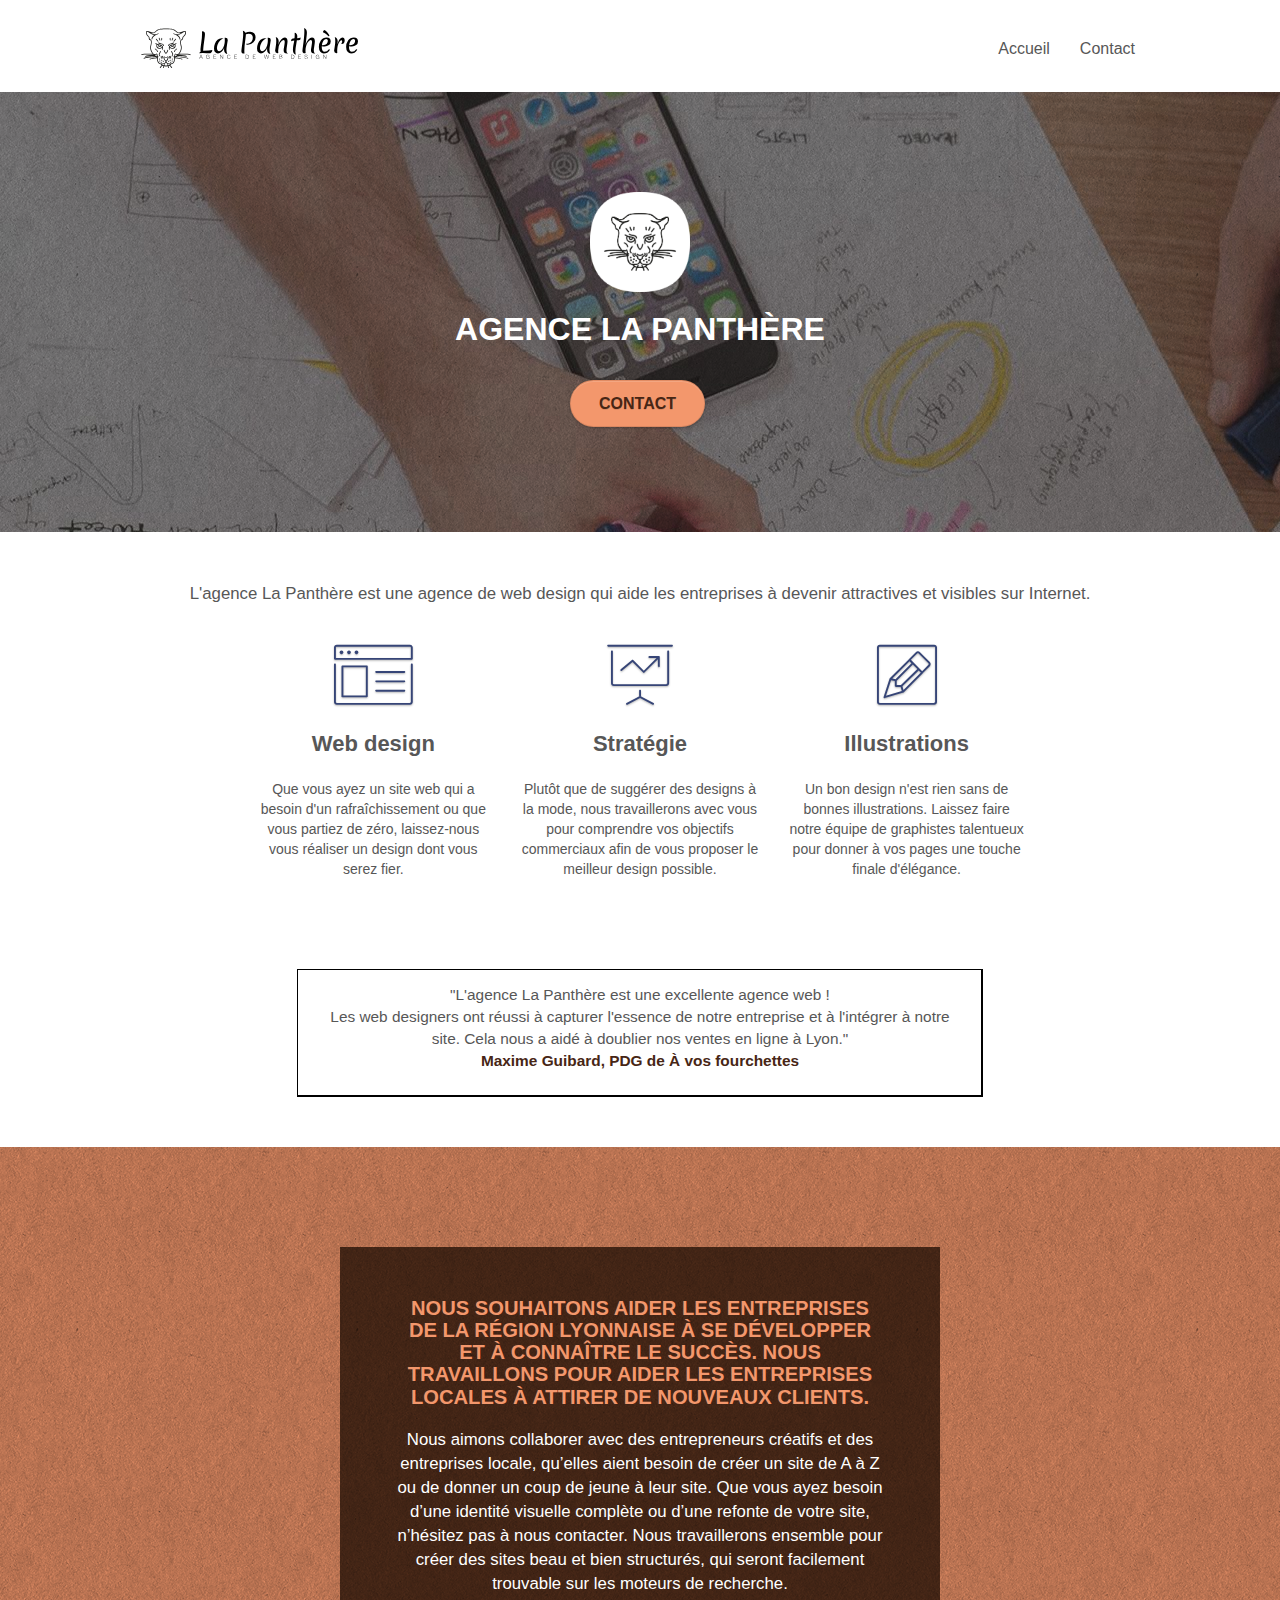
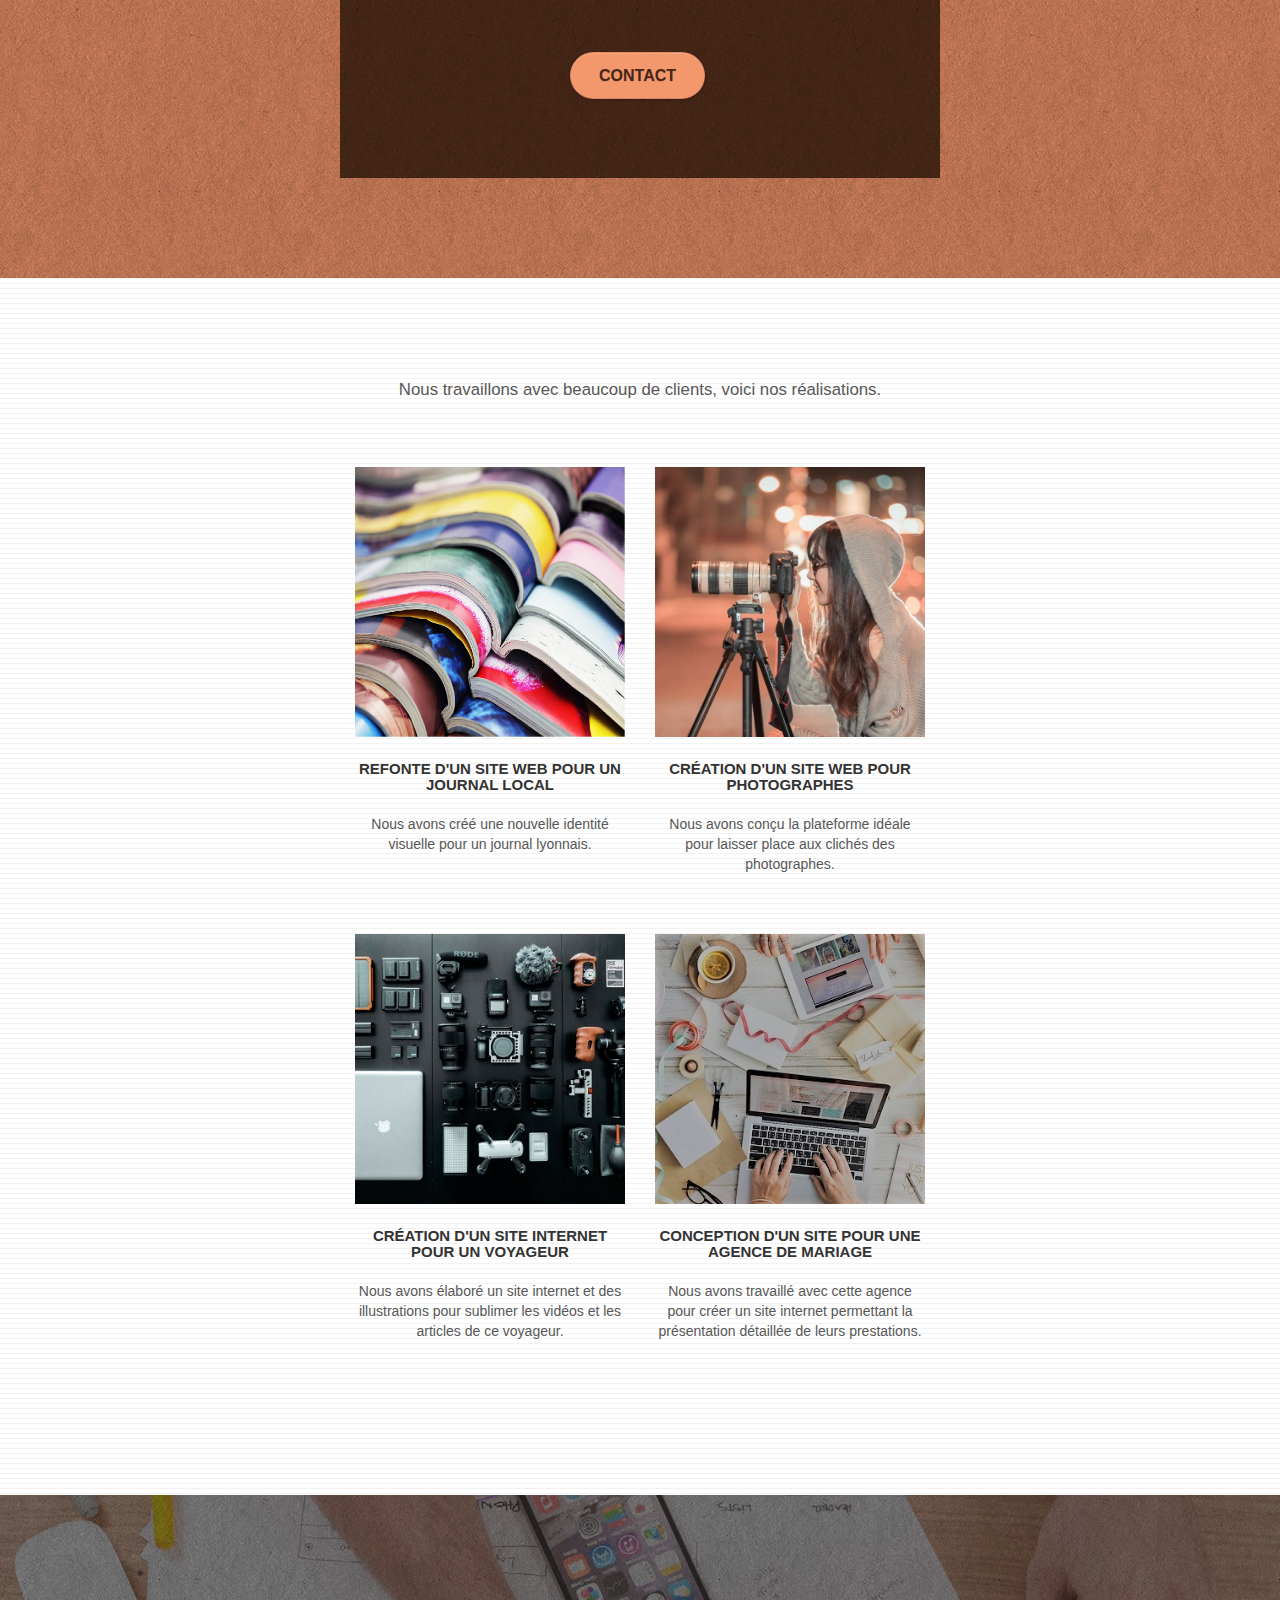
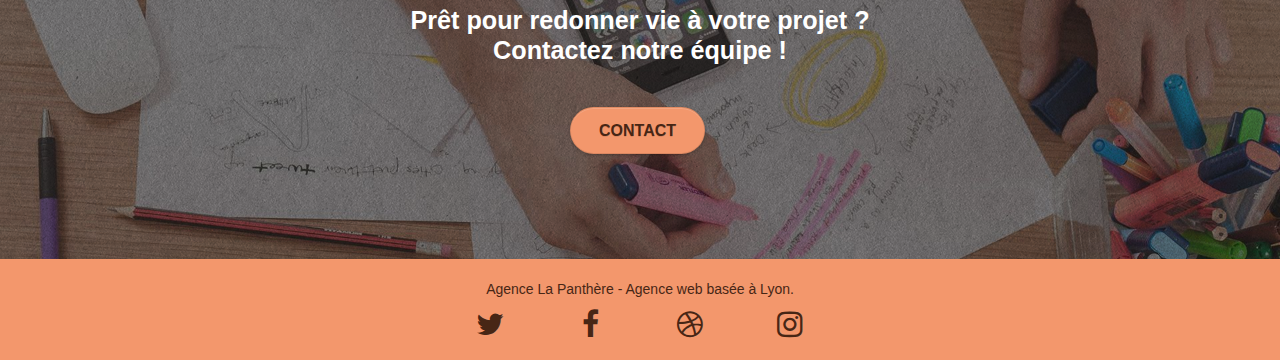
==== index.html @ 0f1d4185 "refactor style" ====
<!doctype html>
	<html lang="fr">
		<head>
			<meta charset="utf-8">
			<meta name="description" content="La Panthère est une agence de web design qui aide les entreprises à devenir attractives et visibles sur Internet. L'agence est située à Lyon et elle propose de nombreux services.">
			<meta name="viewport" content="width=device-width, initial-scale=1.0, viewport-fit=cover">
			<link rel="shortcut icon" type="image/png" href="favicon.jpg">
			<link rel="preconnect" href="https://fonts.googleapis.com">
			<link rel="preconnect" href="https://fonts.gstatic.com" crossorigin>
			<link href="https://fonts.googleapis.com/css2?family=Roboto:wght@300&display=swap" rel="stylesheet"> 
			<link rel="stylesheet" type="text/css" href="./css/bootstrap.css">
			<link rel="stylesheet" type="text/css" href="./css/min.css">
			<link rel="stylesheet" type="text/css" href="style.css">
			<link rel="stylesheet" type="text/css" href="./css/font-awesome.css">
			<link rel="stylesheet" type="text/css" href="./css/et-line.css">
			
				<title>Accueil - Agence de web design La Panthère à Lyon</title>
		</head>
<body>
<!-- Principal conteneur -->
	<div class="page-container">
<!-- bloc-0 -->
		<div class="bloc bgc-white l-bloc " id="bloc-0">
			<div class="container bloc-sm">
				<nav class="navbar row">
					<div class="navbar-header">
						<a class="navbar-brand" href="index.html"><img src="img/agence-la-panthere-monochrome.svg" alt="Logo agence web La Panthère" height="40"></a>
						<button id="nav-toggle" type="button" class="ui-navbar-toggle navbar-toggle" data-toggle="collapse" data-target=".navbar-1">
							<span class="sr-only">
								Toggle navigation
								</span>
							<span class="icon-bar"></span>
							<span class="icon-bar"></span>
							<span class="icon-bar"></span>
						</button>
					</div>
					<div class="collapse navbar-collapse navbar-1 special-dropdown-nav">
						<ul class="site-navigation nav navbar-nav">
							<li>
								<a href="index.html">Accueil</a>
							</li>
							<li>
								<a href="contact.html">Contact</a>
							</li>
						</ul>
					</div>
				</nav>
			</div>
		</div>
		<!-- bloc-0 END -->

		<!-- bloc-1-presentation -->
		<div class="bloc bgc-dark-slate-blue bg-banniere d-bloc bg-t-edge bloc-bg-texture texture-paper b-parallax" id="bloc-1-hero">
			<div class="container bloc-lg">
				<div class="row tight-width-whitespace">
					<div class="col-sm-12">
						<img src="img/logo.png" class="center-block image-resize-mode" width="100" alt="Agence La Panthère, agence web paris, création logo paris">
						<h1 class="text-center hero-bloc-text header_center">
							Agence La Panthère
						</h1>
						<div class="text-center">
							<a href="contact.html" class="btn btn-lg btn-clean btn-rd cta-hero btn-atomic-tangerine" id="cta-hero">Contact</a>
						</div>
					</div>
				</div>
			</div>
		</div>
		<!-- bloc-1-presentation END -->

		<!-- bloc-2-services -->
		<div class="bloc bgc-white l-bloc" id="bloc-2-services">
			<div class="container bloc-md">
				<div class="row">
					<div class="col-sm-12 text-center_description">
						<p>L'agence La Panthère est une agence de web design qui aide les entreprises
							à devenir attractives et visibles sur Internet.
						</p>
					</div>
				</div>
				<div class="row voffset-lg med-width-whitespace">
					<div class="col-sm-4">
						<div class="text-center">
							<span class="et-icon-browser sm-shadow icon-dark-slate-blue icons icon-lg"></span>
						</div>
						<h2 class="mg-md text-center">
							Web design
						</h2>
						<p class="text-center ">
							Que vous ayez un site web qui a besoin d'un rafraîchissement 
							ou que vous partiez de zéro, laissez-nous vous réaliser un design dont vous serez fier.
						</p>
					</div>
					<div class="col-sm-4">
						<div class="text-center">
							<span class="et-icon-presentation sm-shadow icon-dark-slate-blue icons icon-lg"></span>
						</div>
						<h2 class="mg-md text-center">
						Stratégie
						</h2>
						<p class="text-center ">
							Plutôt que de suggérer des designs à la mode, nous travaillerons avec vous pour comprendre vos objectifs commerciaux afin de vous proposer le meilleur design possible.<br>
						</p>
					</div>
					<div class="col-sm-4">
						<div class="text-center">
							<span class="et-icon-edit sm-shadow icon-dark-slate-blue icons icon-lg"></span>
						</div>
						<h2 class="mg-md text-center">
							Illustrations
						</h2>
						<p class="text-center ">
							Un bon design n'est rien sans de bonnes illustrations. Laissez faire notre équipe de graphistes talentueux pour donner à vos pages une touche finale d'élégance.
						</p>
					</div>
				</div>
				<div class="row voffset-lg voffset">
					<div class="col-xs-12 col-md-8 col-md-offset-2 text-center">
						<div class="avis_center">
							<p>"L'agence La Panthère est une excellente agence web !<br>Les web designers
								ont réussi à capturer l'essence de notre entreprise et à l'intégrer à notre site.
								Cela nous a aidé à doublier nos ventes en ligne à Lyon."<br>
								<span>Maxime Guibard, PDG de À vos fourchettes</span>
							</p>
						</div>
					</div>
				</div>
			</div>
		</div>
		<!-- bloc-2-services END -->

		<!-- bloc-3-what-i-do -->
		<div class="bloc tc-white bgc-atomic-tangerine bg-presentation d-bloc bloc-bg-texture texture-paper b-parallax" id="bloc-3-what-i-do">
			<div class="container bloc-lg">
				<div class="row tight-width-whitespace black-background">
					<div class="col-sm-12">
						<h3 class="mg-md text-center tc-white">
							Nous souhaitons aider les entreprises de la région Lyonnaise à se développer et à connaître le succès. 
							Nous travaillons pour aider les entreprises locales à attirer de nouveaux clients.<br>
						</h3>
						<p class="text-center white">
							Nous aimons collaborer avec des entrepreneurs créatifs et des entreprises locale, qu’elles 
							aient besoin de créer un site de A à Z ou de donner un coup de jeune à leur site. 
							Que vous ayez besoin d’une identité visuelle complète ou d’une refonte de votre site, 
							n’hésitez pas à nous contacter. Nous travaillerons ensemble pour créer des sites beau et bien 
							structurés, qui seront facilement trouvable sur les moteurs de recherche. <br><br>
							<div class="text-center">
								<a href="contact.html" class="btn btn-lg btn-clean btn-rd cta-hero btn-atomic-tangerine" id="cta-hero">Contact</a>
							</div><br>
						</p>
					</div>
				</div>
			</div>
		</div>
		<!-- bloc-3-what-i-do END -->

		<!-- bloc-4-portfolio -->
		<div class="bloc bgc-white bg-lines-h2-bg bg-repeat l-bloc" id="bloc-4-portfolio">
			<div class="container bloc-lg">
				<div class="row">
					<div class="col-sm-12 text-center_description">
						<p>Nous travaillons avec beaucoup de clients, voici nos réalisations.</p>
					</div>
				</div>
				<div class="row tight-width-whitespace portfolio-row">
					<div class="col-sm-6">
						<a href="#" data-lightbox="img/1.jpg" data-gallery-id="gallery-1" data-caption="Refonte d'un site web pour un journal local" data-frame="snapshot-lb"><img src="img/1.jpg" alt="paris web design logo agence web meilleure agence et refonte site web journal" class="img-responsive portfolio-thumb"></a>
						<h3 class="mg-md text-center">
							Refonte d'un site web pour un journal local
						</h3>
						<p class="text-center">
							Nous avons créé une nouvelle identité visuelle pour un journal lyonnais.
						</p>
					</div>
					<div class="col-sm-6">
						<a href="#" data-lightbox="img/2.jpg" data-gallery-id="gallery-1" data-caption="Création d'un site web pour photographes" data-frame="snapshot-lb"><img src="img/2.jpg" class="img-responsive portfolio-thumb" alt="paris web design logo agence web meilleure agence, Création d'un site web pour photographes"></a>
						<h3 class="mg-md text-center">
							Création d'un site web pour photographes
						</h3>
						<p class="text-center">
							Nous avons conçu la plateforme idéale pour laisser place aux clichés des photographes.
						</p>
					</div>
				</div>
				<div class="row tight-width-whitespace portfolio-row">
					<div class="col-sm-6">
						<a href="#" data-lightbox="img/3.bmp" data-gallery-id="gallery-1" data-caption="Création d'un site internet pour un voyageur" data-frame="snapshot-lb"><img src="img/3.jpg" class="img-responsive portfolio-thumb" alt="paris web design logo agence web meilleure agence, Création d'un site web pour voyageur"></a>
						<h3 class="mg-md text-center">
							Création d'un site internet pour un voyageur
						</h3>
						<p class="text-center">
							Nous avons élaboré un site internet et des illustrations pour sublimer les vidéos et les articles de ce voyageur.
						</p>
					</div>
					<div class="col-sm-6">
						<a href="#" data-lightbox="img/4.bmp" data-gallery-id="gallery-1" data-caption="Conception d'un site pour une agence de mariage" data-frame="snapshot-lb"><img src="img/4.jpg" class="img-responsive portfolio-thumb" alt="paris web design logo agence web meilleure agence, Création d'un site web pour agence de mariage"></a>
						<h3 class="mg-md text-center">
							Conception d'un site pour une agence de mariage
						</h3>
						<p class="text-center">
							Nous avons travaillé avec cette agence pour créer un site internet permettant la présentation détaillée de leurs prestations.
						</p>
					</div>
				</div>
			</div>
		</div>
		<!-- bloc-4-portfolio END -->

		<!-- bloc-5-cta -->
		<div class="bloc bgc-dark-slate-blue bg-banniere d-bloc bloc-bg-texture texture-paper" id="bloc-5-cta">
			<div class="container bloc-lg">
				<div class="row">
					<div class="col-sm-12 text-center">
						<h2 class="mg-md text-center contact_center">
							Prêt pour redonner vie à votre projet ?<br>Contactez notre équipe !
						</h2>
						<a href="contact.html" class="btn btn-atomic-tangerine btn-clean btn-rd btn-lg cta-hero">Contact</a>
					</div>
				</div>
			</div>
		</div>
		<!-- bloc-5-cta END -->

		<!-- Footer - bloc-8 -->
		<div class="bloc bgc-atomic-tangerine d-bloc" id="bloc-8">
			<div class="container bloc-sm">
				<div class="row">
					<div class="col-sm-12">
						<p class="text-center text_footer">
							Agence La Panthère - Agence web basée à Lyon.<br>
						</p>
						<div class="row row-no-gutters social">
							<div class="col-sm-3">
								<div class="text-center">
									<a class="social" href="https://twitter.com/"><span class="fa fa-twitter icon-md"></span></a>
								</div>
							</div>
							<div class="col-sm-3">
								<div class="text-center">
									<a class="social" href="https://www.facebook.com/"><span class="fa fa-facebook icon-md"></span></a>
								</div>
							</div>
							<div class="col-sm-3">
								<div class="text-center">
									<a class="social" href="https://dribbble.com/"><span class="fa fa-dribbble icon-md"></span></a>
								</div>
							</div>
							<div class="col-sm-3">
								<div class="text-center">
									<a class="social" href="https://www.instagram.com/"><span class="fa fa-instagram icon-md"></span></a>
								</div>
							</div>
						</div>
					</div>
				</div>
			</div>
		</div>
	</div>
<!-- Footer - bloc-8 END -->

<!-- Principal conteneur END -->
<script src="./js/jquery-2.1.0.js" defer></script>
<script src="./js/bootstrap.js" defer></script>
<script src="./js/blocs.js" defer></script>
<script src="./js/jquery.touchSwipe.js" defer></script>
<script src="./js/gmaps.js" defer></script>

</body>
</html>
---- css/min.css ----
body{margin:0;padding:0;background:#FFF;overflow-x:hidden;-webkit-font-smoothing:antialiased;-moz-osx-font-smoothing:grayscale;font-family:'Roboto, Helvetica',sans-serif}a,button{transition:all .3s ease-in-out;outline:none!important}a:hover{text-decoration:none;cursor:pointer}#page-loading-blocs-notifaction{position:fixed;top:0;bottom:0;width:100%;z-index:100000;background:#FFF url(img/pageload-spinner.gif) no-repeat center center}.bloc{width:100%;clear:both;background:50% 50% no-repeat;padding:0 50px;-webkit-background-size:cover;-moz-background-size:cover;-o-background-size:cover;background-size:cover;position:relative}.bloc .container{padding-left:0;padding-right:0}.bloc-lg{padding:100px 50px}.bloc-md{padding:50px}.bloc-sm{padding:20px 50px}.bg-center,.bg-l-edge,.bg-r-edge,.bg-t-edge,.bg-b-edge,.bg-tl-edge,.bg-bl-edge,.bg-tr-edge,.bg-br-edge,.bg-repeat{-webkit-background-size:auto!important;-moz-background-size:auto!important;-o-background-size:auto!important;background-size:auto!important}.bg-repeat{background:repeat}.bg-t-edge{background:top no-repeat}.bloc-bg-texture::before{content:"";background-size:2px 2px;position:absolute;top:0;bottom:0;left:0;right:0}.texture-paper::before{background:url(img/texture-paper.png);background-size:280px 280px}.b-parallax{background-attachment:fixed}.d-bloc{color:rgba(255,255,255,.7)}.d-bloc button:hover{color:rgba(255,255,255,.9)}.d-bloc .icon-round,.d-bloc .icon-square,.d-bloc .icon-rounded,.d-bloc .icon-semi-rounded-a,.d-bloc .icon-semi-rounded-b{border-color:rgba(255,255,255,.9)}.d-bloc .divider-h span{border-color:rgba(255,255,255,.2)}.d-bloc .a-btn,.d-bloc .navbar a,.d-bloc .navbar-brand,.d-bloc a .icon-sm,.d-bloc a .icon-md,.d-bloc a .icon-lg,.d-bloc a .icon-xl,.d-bloc h1 a,.d-bloc h2 a,.d-bloc h3 a,.d-bloc h4 a,.d-bloc h5 a,.d-bloc h6 a,.d-bloc p a{color:rgba(255,255,255,.6)}.d-bloc .a-btn:hover,.d-bloc .navbar a:hover,.d-bloc .navbar-brand:hover,.d-bloc a:hover .icon-sm,.d-bloc a:hover .icon-md,.d-bloc a:hover .icon-lg,.d-bloc a:hover .icon-xl,.d-bloc h1 a:hover,.d-bloc h2 a:hover,.d-bloc h3 a:hover,.d-bloc h4 a:hover,.d-bloc h5 a:hover,.d-bloc h6 a:hover,.d-bloc p a:hover{color:rgba(255,255,255,1)}.d-bloc .navbar-toggle .icon-bar{background:rgba(255,255,255,1)}.d-bloc .btn-wire,.d-bloc .btn-wire:hover{color:rgba(255,255,255,1);border-color:rgba(255,255,255,1)}.d-bloc .panel{color:rgba(0,0,0,.5)}.d-bloc .panel button:hover{color:rgba(0,0,0,.7)}.d-bloc .panel icon{border-color:rgba(0,0,0,.7)}.d-bloc .panel .divider-h span{border-color:rgba(0,0,0,.1)}.d-bloc .panel .a-btn{color:rgba(0,0,0,.6)}.d-bloc .panel .a-btn:hover{color:rgba(0,0,0,1)}.d-bloc .panel .btn-wire,.d-bloc .panel .btn-wire:hover{color:rgba(0,0,0,.7);border-color:rgba(0,0,0,.3)}.d-bloc .panel,.l-bloc{color:rgba(0,0,0,.5)}.d-bloc .panel button:hover,.l-bloc button:hover{color:rgba(0,0,0,.7)}.l-bloc .icon-round,.l-bloc .icon-square,.l-bloc .icon-rounded,.l-bloc .icon-semi-rounded-a,.l-bloc .icon-semi-rounded-b{border-color:rgba(0,0,0,.7)}.d-bloc .panel .divider-h span,.l-bloc .divider-h span{border-color:rgba(0,0,0,.1)}.d-bloc .panel .a-btn,.l-bloc .a-btn,.l-bloc .navbar a,.l-bloc .navbar-brand,.l-bloc a .icon-sm,.l-bloc a .icon-md,.l-bloc a .icon-lg,.l-bloc a .icon-xl,.l-bloc h1 a,.l-bloc h2 a,.l-bloc h3 a,.l-bloc h4 a,.l-bloc h5 a,.l-bloc h6 a,.l-bloc p a{color:rgba(0,0,0,.6)}.d-bloc .panel .a-btn:hover,.l-bloc .a-btn:hover,.l-bloc .navbar a:hover,.l-bloc .navbar-brand:hover,.l-bloc a:hover .icon-sm,.l-bloc a:hover .icon-md,.l-bloc a:hover .icon-lg,.l-bloc a:hover .icon-xl,.l-bloc h1 a:hover,.l-bloc h2 a:hover,.l-bloc h3 a:hover,.l-bloc h4 a:hover,.l-bloc h5 a:hover,.l-bloc h6 a:hover,.l-bloc p a:hover{color:rgba(0,0,0,1)}.l-bloc .navbar-toggle .icon-bar{color:rgba(0,0,0,.6)}.d-bloc .panel .btn-wire,.d-bloc .panel .btn-wire:hover,.l-bloc .btn-wire,.l-bloc .btn-wire:hover{color:rgba(0,0,0,.7);border-color:rgba(0,0,0,.3)}.voffset{margin-top:30px}.voffset-lg{margin-top:80px}.row-no-gutters{margin-right:0;margin-left:0}.row.row-no-gutters>[class^="col-"],.row.row-no-gutters>[class*=" col-"]{padding-right:0;padding-left:0}#bloc-1-hero h1{font-size:32px}.navbar{margin-bottom:0;z-index:1}.navbar-brand{height:auto;padding:3px 15px;font-size:25px;font-weight:400;font-weight:600;line-height:44px}.navbar-brand img{max-height:200px;margin:0 5px 0 0;display:inline}.navbar-brand img[src$=svg]{min-width:100px}.nav-center .navbar-brand img{margin:0}.navbar .nav{padding-top:2px;margin-right:-16px;float:right;z-index:1}.nav>li{float:left;margin-top:4px;font-size:16px}.navbar-nav .open .dropdown-menu>li>a{text-align:inherit}.nav>li a:hover{background-color:#F3976C}.header_contact h1{color:#fff!important;font-weight:700;text-transform:uppercase}.header_contact p{color:#fff!important;font-size:1em}.contact_informations p{font-size:1.2em;padding:20px}.contact_informations span{font-weight:700}.navbar-toggle{margin:10px 10px 0 0;border:0}.navbar-toggle:hover{background:transparent!important}.navbar-toggle .icon-bar{background-color:rgba(0,0,0,.5);width:26px}.nav-invert .navbar .nav{float:left}.nav-invert .navbar-header,.nav-invert .navbar-brand{float:right;position:relative;z-index:2}@media (min-width:768px){.site-navigation{position:absolute;top:50%;right:20px;transform:translate(0,-50%);-webkit-transform:translateY(-50%)}.nav>li .dropdown-menu a,.nav>li .dropdown-menu a:hover{color:#484848}.nav-invert .site-navigation{left:0;right:0}.nav-center{text-align:center}.nav-center .navbar-header{width:100%}.nav-center .navbar-header,.nav-center .navbar-brand,.nav-center .nav>li{float:none;display:inline-block}.nav-center .site-navigation{position:relative;width:100%;right:0;margin-right:0;margin-top:20px}.nav-center.mini-nav .navbar-toggle{float:none;margin:10px auto 0}}.nav>li>.dropdown a{background:none!important;display:block;padding:14px 15px}nav .caret{margin:0 5px}.dropdown-menu .dropdown-menu{top:-8px;left:100%}.dropdown-menu .dropmenu-flow-right{top:100%;left:0;margin-left:-1px;border-top-left-radius:0;border-top-right-radius:0}.dropdown-menu .dropdown span{border:4px solid #000;border-top-color:transparent;border-right-color:transparent;border-bottom-color:transparent;margin:6px -5px 0 0!important;float:right}.mg-md{margin-top:10px;margin-bottom:20px}.mg-lg{margin-top:10px;margin-bottom:40px}.btn{margin:0 5px 5px 0}.btn.pull-right{margin:0 0 5px 5px}.btn-d,.btn-d:hover,.btn-d:focus{color:#FFF;background:rgba(0,0,0,.3)}button{outline:none!important}.btn-rd{border-radius:40px}.btn-clean{border:1px solid rgba(0,0,0,.08);border-bottom-color:rgba(0,0,0,.1);text-shadow:0 1px 0 rgba(0,0,1,.1);box-shadow:0 1px 3px rgba(0,0,1,.25),inset 0 1px 0 0 rgba(255,255,255,.15)}.icon-md{font-size:30px!important}.icon-lg{font-size:60px!important}.sm-shadow{text-shadow:0 1px 2px rgba(0,0,0,.3)}.panel-sq,.panel-sq .panel-heading,.panel-sq .panel-footer{border-radius:0}.panel-rd{border-radius:30px}.panel-rd .panel-heading{border-radius:29px 29px 0 0}.panel-rd .panel-footer{border-radius:0 0 29px 29px}.form-control{border-color:rgba(0,0,0,.1);box-shadow:none}.scrollToTop{width:40px;height:40px;position:fixed;bottom:20px;right:20px;opacity:0;z-index:500;transition:all .3s ease-in-out}.scrollToTop span{margin-top:6px}.showScrollTop{font-size:14px;opacity:1}a[data-lightbox]{position:relative;display:block;text-align:center}a[data-lightbox]:hover::before{content:"+";font-family:"HelveticaNeue-Light","Helvetica Neue Light","Helvetica Neue",Helvetica,Arial;font-size:32px;width:50px;height:50px;margin-left:-25px;border-radius:50%;background:rgba(0,0,0,.6);color:#FFF;font-weight:100;z-index:1;position:absolute;top:50%;transform:translateY(-50%);-webkit-transform:translateY(-50%)}a[data-lightbox]:hover img{opacity:.6;-webkit-animation-fill-mode:none;animation-fill-mode:none}#lightbox-modal{display:flex;align-items:center}#lightbox-modal .modal-dialog{width:90%;max-width:900px;margin:0 auto 0}#lightbox-modal .modal-dialog img{max-height:90vh;margin:0 auto}.lightbox-caption{padding:20px;color:#FFF;background:rgba(0,0,0,.5);position:absolute;left:15px;right:15px;bottom:5px}.close-lightbox{color:#FFF;font-size:30px;position:absolute;top:20px;right:20px;z-index:20;background:rgba(0,0,0,.5);border:none;line-height:30px;padding:0 9px 5px;opacity:.3}.close-lightbox:hover,.next-lightbox:hover,.prev-lightbox:hover{opacity:1;color:#FFF}.next-lightbox,.prev-lightbox{font-size:20px;color:rgba(255,255,255,.9);background:rgba(0,0,0,.5);transition:all .2s ease-in-out;position:absolute;top:45%;z-index:1;opacity:.4}.next-lightbox{padding:6px 8px 1px 13px;right:25px}.prev-lightbox{padding:6px 13px 1px 10px;left:25px}.snapshot-lb .modal-body{padding-bottom:45px}.snapshot-lb .lightbox-caption{padding:0;color:rgba(0,0,0,.5);background:none}h1,h2,h3,h4,h5,h6,p,label,.btn,a{font-family:"helvetica";font-weight:400;color:#575757!important}.container{max-width:1000px}.hero-bloc-text{font-size:38px}.hero-bloc-text-sub{font-size:36px}.statement-bloc-text{line-height:26px;font-style:italic;font-size:20px;text-align:center;font-weight:lighter;max-width:520px;margin:auto auto auto auto}p{font-size:1em}.avis_center p{font-size:1.1em;padding:15px}.avis_center::before{content:"";border-top:1px solid #000;position:absolute;border-right:2px solid #000;border-bottom:2px solid #000;border-left:1px solid #000;top:0;right:0;bottom:0;left:0}.avis_center span{font-size:1em;color:#F3976C;font-weight:700}.tight-width-whitespace{max-width:600px;margin:auto auto auto auto}.h1{font-size:20px;font-family:"Open Sans"}.cta-hero{margin-top:22px;color:#FFFFFF!important;text-transform:uppercase;padding:12px 28px 12px 28px;font-size:16px;font-weight:700}.social{max-width:400px;margin:auto auto auto auto}h2{font-size:22px;line-height:1.4em}h3{font-size:15px;text-transform:uppercase;font-weight:700;color:#333333!important}.med-width-whitespace{max-width:800px;margin:auto auto auto auto;box-shadow:0 0 0 #000}h1{color:#333333!important}h4{color:#333333!important}.icons{margin-bottom:14px;margin-top:24px}.white{color:#FFFFFF!important;font-size:1em}.portfolio-thumb{margin-bottom:24px}.portfolio-row{margin-bottom:44px;margin-top:50px}.avatar{box-shadow:0 4px 9px rgba(0,0,0,.3)}.black-background{background-color:#65743A;padding:40px 40px 40px 40px}.bold-link{font-weight:900;text-decoration:underline!important}.bgc-white{background-color:#FFF}.bgc-dark-slate-blue{background-color:#364577}.bgc-atomic-tangerine{background-color:#F3976C}.tc-white{color:#F3976C!important}.contact_center{color:#fff!important;font-size:1.8em;font-weight:700}.header_center{color:#fff!important;font-weight:700;text-transform:uppercase;font-size:1.2em}.text-center_description{font-size:1.2em;text-align:center;margin-bottom:5px}.btn-atomic-tangerine{background:#F3976C;color:#FFFFFF!important}.btn-atomic-tangerine:hover{background:#c27956!important;color:#FFFFFF!important}.ltc-white{color:#FFFFFF!important;font-weight:700;text-transform:uppercase}.ltc-white:hover{color:#cccccc!important}.ltc-atomic-tangerine{color:#F3976C!important}.ltc-atomic-tangerine:hover{color:#c27956!important}.icon-dark-slate-blue{color:#364577!important;border-color:#364577!important}.bg-dots-bg{background-image:url(img/dots-bg.png)}.bg-lines-h2-bg{background-image:url(img/lines-h2-bg.png)}.bg-banniere{background-image:url(img/agence-la-panthere.jpg)}.bg-presentation{background-image:url(img/image-de-presentation.jpg)}@media (max-width:1024px){.bloc{padding-left:20px;padding-right:20px}.bloc.full-width-bloc,.bloc-tile-2.full-width-bloc .container,.bloc-tile-3.full-width-bloc .container,.bloc-tile-4.full-width-bloc .container{padding-left:0;padding-right:0}}@media (max-width:992px) and (min-width:768px){.navbar .nav{max-width:80%}.nav-center.navbar .nav{max-width:100%}}@media only screen and (min-width:768px) and (max-width:1024px) and (orientation:landscape){.b-parallax{background-attachment:scroll}}@media only screen and (min-width:1024px) and (max-width:1366px) and (-webkit-min-pixel-ratio:1.5){.b-parallax{background-attachment:scroll}}@media (max-width:991px){.container{width:100%}.b-parallax{background-attachment:scroll}.page-container,#hero-bloc{overflow-x:hidden;position:relative}.bloc-group,.bloc-group .bloc{display:block;width:100%}.bloc-fill-screen .fill-bloc-top-edge,.bloc-fill-screen .fill-bloc-bottom-edge{padding:0 20px}}@media (max-width:767px){.page-container{overflow-x:hidden;position:relative}h1,h2,h3,h4,h5,h6,p,#disqus_thread{padding-left:10px!important;padding-right:10px!important}.b-parallax{background-attachment:scroll}.navbar .nav{padding-top:0;border-top:1px solid rgba(0,0,0,.2);float:none!important}.navbar.row{margin-left:0;margin-right:0}.site-navigation{position:inherit;transform:none;-webkit-transform:none;-ms-transform:none}.nav>li{margin-top:0;border-bottom:1px solid rgba(0,0,0,.1);background:rgba(0,0,0,.05);text-align:left;padding-left:15px;width:100%}.nav>li:hover{background:rgba(0,0,0,.08)}.dropdown .dropdown a .caret{float:none;margin:5px 0 0 10px!important;border:4px solid #000;border-bottom-color:transparent;border-right-color:transparent;border-left-color:transparent}#hero-bloc .navbar .nav{background:rgba(0,0,0,.8)}#hero-bloc .navbar .nav a{color:rgba(255,255,255,.6)}.hero{padding:50px 0}.hero-nav{left:-1px;right:-1px}.navbar-collapse{padding:0;overflow-x:hidden;-webkit-box-shadow:none;box-shadow:none}.navbar-brand img{max-height:40px;width:auto}.nav-invert .navbar-header{float:none;width:100%}.nav-invert .navbar-toggle{float:left;margin-left:10px}.bloc{padding-left:0;padding-right:0}.bloc-xxl,.bloc-xl,.bloc-lg{padding:40px 0}.bloc-sm,.bloc-md{padding-left:0;padding-right:0}.bloc-tile-2 .container,.bloc-tile-3 .container,.bloc-tile-4 .container,.bloc-fill-screen .fill-bloc-top-edge,.bloc-fill-screen .fill-bloc-bottom-edge{padding-left:0;padding-right:0}.a-block{padding:0 10px}.btn-dwn{display:none}.voffset{margin-top:5px}.voffset-md{margin-top:20px}.voffset-lg{margin-top:30px}form{padding:5px}.close-lightbox{display:inline-block}.blocsapp-device-iphone5{background-size:216px 425px;padding-top:60px;width:216px;height:425px}.blocsapp-device-iphone5 img{width:180px;height:320px}}@media (max-width:400px){.bloc{padding-left:0;padding-right:0}}@media (max-width:767px){.bloc-mob-center-text{text-align:center}}
---- style.css ----
body {
    margin: 0;
    padding: 0;
    background: #FFF;
    overflow-x: hidden;
    -webkit-font-smoothing: antialiased;
    -moz-osx-font-smoothing: grayscale;
    font-family: 'Roboto, Helvetica', sans-serif;
}

a,
button {
    transition: all .3s ease-in-out;
    outline: none!important;
}

a:hover {
    text-decoration: none;
    cursor: pointer;
}

#page-loading-blocs-notifaction {
    position: fixed;
    top: 0;
    bottom: 0;
    width: 100%;
    z-index: 100000;
    background: #FFFFFF url("img/pageload-spinner.gif") no-repeat center center;
}

.bloc {
    width: 100%;
    clear: both;
    background: 50% 50% no-repeat;
    padding: 0 50px;
    -webkit-background-size: cover;
    -moz-background-size: cover;
    -o-background-size: cover;
    background-size: cover;
    position: relative;
}

.bloc .container {
    padding-left: 0;
    padding-right: 0;
}

.bloc-lg {
    padding: 100px 50px;
}

.bloc-md {
    padding: 50px;
}

.bloc-sm {
    padding: 20px 50px;
}

.bg-center,
.bg-l-edge,
.bg-r-edge,
.bg-t-edge,
.bg-b-edge,
.bg-tl-edge,
.bg-bl-edge,
.bg-tr-edge,
.bg-br-edge,
.bg-repeat {
    -webkit-background-size: auto!important;
    -moz-background-size: auto!important;
    -o-background-size: auto!important;
    background-size: auto!important;
}

.bg-repeat {
    background: repeat;
}

.bg-t-edge {
    background: top no-repeat;
}

.bloc-bg-texture::before {
    content: "";
    background-size: 2px 2px;
    position: absolute;
    top: 0;
    bottom: 0;
    left: 0;
    right: 0;
}

.texture-paper::before {
    background: url("img/texture-paper.png");
    background-size: 280px 280px;
}

.b-parallax {
    background-attachment: fixed;
}

.d-bloc {
    color: rgba(255, 255, 255, .7);
}

.d-bloc button:hover {
    color: rgba(255, 255, 255, .9);
}

.d-bloc .icon-round,
.d-bloc .icon-square,
.d-bloc .icon-rounded,
.d-bloc .icon-semi-rounded-a,
.d-bloc .icon-semi-rounded-b {
    border-color: rgba(255, 255, 255, .9);
}

.d-bloc .divider-h span {
    border-color: rgba(255, 255, 255, .2);
}

.d-bloc .a-btn,
.d-bloc .navbar a,
.d-bloc .navbar-brand,
.d-bloc h1 a,
.d-bloc h2 a,
.d-bloc h3 a,
.d-bloc h4 a,
.d-bloc h5 a,
.d-bloc h6 a,
.d-bloc p a {
    color: rgba(255, 255, 255, .6);
}

.d-bloc .a-btn:hover,
.d-bloc .navbar a:hover,
.d-bloc .navbar-brand:hover,
.d-bloc h1 a:hover,
.d-bloc h2 a:hover,
.d-bloc h3 a:hover,
.d-bloc h4 a:hover,
.d-bloc h5 a:hover,
.d-bloc h6 a:hover,
.d-bloc p a:hover {
    color: rgba(255, 255, 255, 1);
}

.d-bloc a .icon-sm,
.d-bloc a .icon-md,
.d-bloc a .icon-lg,
.d-bloc a .icon-xl{
    color: #472615;
}

.d-bloc a:hover .icon-sm,
.d-bloc a:hover .icon-md,
.d-bloc a:hover .icon-lg,
.d-bloc a:hover .icon-xl{
    color: rgba(71, 38, 21, .8);
}


.d-bloc .navbar-toggle .icon-bar {
    background: rgba(255, 255, 255, 1);
}

.d-bloc .btn-wire,
.d-bloc .btn-wire:hover {
    color: rgba(255, 255, 255, 1);
    border-color: rgba(255, 255, 255, 1);
}

.d-bloc .panel {
    color: rgba(0, 0, 0, .5);
}

.d-bloc .panel button:hover {
    color: rgba(0, 0, 0, .7);
}

.d-bloc .panel icon {
    border-color: rgba(0, 0, 0, .7);
}

.d-bloc .panel .divider-h span {
    border-color: rgba(0, 0, 0, .1);
}

.d-bloc .panel .a-btn {
    color: rgba(0, 0, 0, .6);
}

.d-bloc .panel .a-btn:hover {
    color: rgba(0, 0, 0, 1);
}

.d-bloc .panel .btn-wire,
.d-bloc .panel .btn-wire:hover {
    color: rgba(0, 0, 0, .7);
    border-color: rgba(0, 0, 0, .3);
}

.d-bloc .panel,
.l-bloc {
    color: rgba(0, 0, 0, .5);
}

.d-bloc .panel button:hover,
.l-bloc button:hover {
    color: rgba(0, 0, 0, .7);
}

.l-bloc .icon-round,
.l-bloc .icon-square,
.l-bloc .icon-rounded,
.l-bloc .icon-semi-rounded-a,
.l-bloc .icon-semi-rounded-b {
    border-color: rgba(0, 0, 0, .7);
}

.d-bloc .panel .divider-h span,
.l-bloc .divider-h span {
    border-color: rgba(0, 0, 0, .1);
}

.d-bloc .panel .a-btn,
.l-bloc .a-btn,
.l-bloc .navbar a,
.l-bloc .navbar-brand,
.l-bloc a .icon-sm,
.l-bloc a .icon-md,
.l-bloc a .icon-lg,
.l-bloc a .icon-xl,
.l-bloc h1 a,
.l-bloc h2 a,
.l-bloc h3 a,
.l-bloc h4 a,
.l-bloc h5 a,
.l-bloc h6 a,
.l-bloc p a {
    color: rgba(0, 0, 0, .6);
}

.d-bloc .panel .a-btn:hover,
.l-bloc .a-btn:hover,
.l-bloc .navbar a:hover,
.l-bloc .navbar-brand:hover,
.l-bloc a:hover .icon-sm,
.l-bloc a:hover .icon-md,
.l-bloc a:hover .icon-lg,
.l-bloc a:hover .icon-xl,
.l-bloc h1 a:hover,
.l-bloc h2 a:hover,
.l-bloc h3 a:hover,
.l-bloc h4 a:hover,
.l-bloc h5 a:hover,
.l-bloc h6 a:hover,
.l-bloc p a:hover {
    color: rgba(0, 0, 0, 1);
}

.l-bloc .navbar-toggle .icon-bar {
    color: rgba(0, 0, 0, .6);
}

.d-bloc .panel .btn-wire,
.d-bloc .panel .btn-wire:hover,
.l-bloc .btn-wire,
.l-bloc .btn-wire:hover {
    color: rgba(0, 0, 0, .7);
    border-color: rgba(0, 0, 0, .3);
}

.voffset {
    margin-top: 30px;
}

.voffset-lg {
    margin-top: 80px;
}

.row-no-gutters {
    margin-right: 0;
    margin-left: 0;
}

.row.row-no-gutters > [class^="col-"],
.row.row-no-gutters > [class*=" col-"] {
    padding-right: 0;
    padding-left: 0;
}

#bloc-1-hero h1 {
    font-size: 32px;
}

.navbar {
    margin-bottom: 0;
    z-index: 1;
}

.navbar-brand {
    height: auto;
    padding: 3px 15px;
    font-size: 25px;
    font-weight: normal;
    font-weight: 600;
    line-height: 44px;
}

.navbar-brand img {
    max-height: 200px;
    margin: 0 5px 0 0;
    display: inline;
}

.navbar-brand img[src$=svg] {
    min-width: 100px;
}

.nav-center .navbar-brand img {
    margin: 0;
}

.navbar .nav {
    padding-top: 2px;
    margin-right: -16px;
    float: right;
    z-index: 1;
}

.nav > li {
    float: left;
    margin-top: 4px;
    font-size: 16px;
}

.navbar-nav .open .dropdown-menu > li > a {
    text-align: inherit;
}

.nav > li a:hover{
    background-color:#F3976C ;
}

.header_contact h1{
    color: #fff!important;
    font-weight: bold;
    text-transform: uppercase;
}
.header_contact p{
    color: #fff!important;
    font-size: 1em;
}

.contact_informations p{
    font-size: 1.2em;
    padding: 20px;
}
.contact_informations span{
    font-weight: bold;
}
 
.navbar-toggle {
    margin: 10px 10px 0 0;
    border: 0px;
}

.navbar-toggle:hover {
    background: transparent!important;
}

.navbar-toggle .icon-bar {
    background-color: rgba(0, 0, 0, .5);
    width: 26px;
}

.nav-invert .navbar .nav {
    float: left;
}

.nav-invert .navbar-header,
.nav-invert .navbar-brand {
    float: right;
    position: relative;
    z-index: 2;
}


@media (min-width: 768px) {
    .site-navigation {
        position: absolute;
        top: 50%;
        right: 20px;
        transform: translate(0, -50%);
        -webkit-transform: translateY(-50%);
    }
    .nav > li .dropdown-menu a,
    .nav > li .dropdown-menu a:hover {
        color: #484848;
    }
    .nav-invert .site-navigation {
        left: 0;
        right: 0;
    }
    .nav-center {
        text-align: center;
    }
    .nav-center .navbar-header {
        width: 100%;
    }
    .nav-center .navbar-header,
    .nav-center .navbar-brand,
    .nav-center .nav > li {
        float: none;
        display: inline-block;
    }
    .nav-center .site-navigation {
        position: relative;
        width: 100%;
        right: 0;
        margin-right: 0px;
        margin-top: 20px;
    }
    .nav-center.mini-nav .navbar-toggle {
        float: none;
        margin: 10px auto 0;
    }
}

.nav > li > .dropdown a {
    background: none!important;
    display: block;
    padding: 14px 15px;
}

nav .caret {
    margin: 0 5px;
}

.dropdown-menu .dropdown-menu {
    top: -8px;
    left: 100%;
}

.dropdown-menu .dropmenu-flow-right {
    top: 100%;
    left: 0;
    margin-left: -1px;
    border-top-left-radius: 0;
    border-top-right-radius: 0;
}

.dropdown-menu .dropdown span {
    border: 4px solid black;
    border-top-color: transparent;
    border-right-color: transparent;
    border-bottom-color: transparent;
    margin: 6px -5px 0 0!important;
    float: right;
}

.mg-md {
    margin-top: 10px;
    margin-bottom: 20px;
    font-weight: bold;
}

.mg-lg {
    margin-top: 10px;
    margin-bottom: 40px;
}

.btn {
    margin: 0 5px 5px 0;
}

.btn.pull-right {
    margin: 0 0 5px 5px;
}

.btn-d,
.btn-d:hover,
.btn-d:focus {
    color: #FFF;
    background: rgba(0, 0, 0, .3);
}

button {
    outline: none!important;
}

.btn-rd {
    border-radius: 40px;
}

.btn-clean {
    border: 1px solid rgba(0, 0, 0, .08);
    border-bottom-color: rgba(0, 0, 0, .1);
    text-shadow: 0 1px 0 rgba(0, 0, 1, .1);
    box-shadow: 0 1px 3px rgba(0, 0, 1, .25), inset 0 1px 0 0 rgba(255, 255, 255, .15);
}

.icon-md {
    font-size: 30px!important;
}

.icon-lg {
    font-size: 60px!important;
}

.sm-shadow {
    text-shadow: 0 1px 2px rgba(0, 0, 0, .3);
}

.panel-sq,
.panel-sq .panel-heading,
.panel-sq .panel-footer {
    border-radius: 0;
}

.panel-rd {
    border-radius: 30px;
}

.panel-rd .panel-heading {
    border-radius: 29px 29px 0 0;
}

.panel-rd .panel-footer {
    border-radius: 0 0 29px 29px;
}

.form-control {
    border-color: rgba(0, 0, 0, .1);
    box-shadow: none;
}

.scrollToTop {
    width: 40px;
    height: 40px;
    position: fixed;
    bottom: 20px;
    right: 20px;
    opacity: 0;
    z-index: 500;
    transition: all .3s ease-in-out;
}

.scrollToTop span {
    margin-top: 6px;
}

.showScrollTop {
    font-size: 14px;
    opacity: 1;
}

a[data-lightbox] {
    position: relative;
    display: block;
    text-align: center;
}

a[data-lightbox]:hover::before {
    content: "+";
    font-family: "HelveticaNeue-Light", "Helvetica Neue Light", "Helvetica Neue", Helvetica, Arial;
    font-size: 32px;
    width: 50px;
    height: 50px;
    margin-left: -25px;
    border-radius: 50%;
    background: rgba(0, 0, 0, .6);
    color: #FFF;
    font-weight: 100;
    z-index: 1;
    position: absolute;
    top: 50%;
    transform: translateY(-50%);
    -webkit-transform: translateY(-50%);
}

a[data-lightbox]:hover img {
    opacity: 0.6;
    -webkit-animation-fill-mode: none;
    animation-fill-mode: none;
}

#lightbox-modal {
    display: flex;
    align-items: center;
}

#lightbox-modal .modal-dialog {
    width: 90%;
    max-width: 900px;
    margin: 0 auto 0;
}

#lightbox-modal .modal-dialog img {
    max-height: 90vh;
    margin: 0 auto;
}

.lightbox-caption {
    padding: 20px;
    color: #FFF;
    background: rgba(0, 0, 0, .5);
    position: absolute;
    left: 15px;
    right: 15px;
    bottom: 5px;
}

.close-lightbox {
    color: #FFF;
    font-size: 30px;
    position: absolute;
    top: 20px;
    right: 20px;
    z-index: 20;
    background: rgba(0, 0, 0, .5);
    border: none;
    line-height: 30px;
    padding: 0 9px 5px;
    opacity: 0.3;
}

.close-lightbox:hover,
.next-lightbox:hover,
.prev-lightbox:hover {
    opacity: 1.0;
    color: #FFF;
}

.next-lightbox,
.prev-lightbox {
    font-size: 20px;
    color: rgba(255, 255, 255, .9);
    background: rgba(0, 0, 0, .5);
    transition: all .2s ease-in-out;
    position: absolute;
    top: 45%;
    z-index: 1;
    opacity: 0.4;
}

.next-lightbox {
    padding: 6px 8px 1px 13px;
    right: 25px;
}

.prev-lightbox {
    padding: 6px 13px 1px 10px;
    left: 25px;
}

.snapshot-lb .modal-body {
    padding-bottom: 45px;
}

.snapshot-lb .lightbox-caption {
    padding: 0;
    color: rgba(0, 0, 0, .5);
    background: none;
}

h1,
h2,
h3,
h4,
h5,
h6,
p,
label,
.btn,
a {
    font-family: "helvetica";
    font-weight: 400;
    color: #575757!important;
}

.container {
    max-width: 1000px;
}

.hero-bloc-text {
    font-size: 38px;
}

.hero-bloc-text-sub {
    font-size: 36px;
}

.statement-bloc-text {
    line-height: 26px;
    font-style: italic;
    font-size: 20px;
    text-align: center;
    font-weight: lighter;
    max-width: 520px;
    margin: auto auto auto auto;
}

p {
    font-size: 1em;
}

.avis_center p{
    font-size: 1.1em;
    padding: 15px;
}

.avis_center::before{
    content: "";
    border-top: 1px solid black;
    position: absolute;
    border-right: 2px solid black;
    border-bottom: 2px solid black;
    border-left: 1px solid black;
    top: 0;
    right: 0;
    bottom: 0;
    left: 0;
  }

.avis_center span{
    font-size: 1em;
    color: #472615;
    font-weight: bold;
}

.tight-width-whitespace {
    max-width: 600px;
    margin: auto auto auto auto;
}

.h1 {
    font-size: 20px;
    font-family: "Open Sans";
}

.cta-hero {
    margin-top: 22px;
    color: #FFFFFF!important;
    text-transform: uppercase;
    padding: 12px 28px 12px 28px;
    font-size: 16px;
    font-weight: 700;
}

.social {
    max-width: 400px;
    margin: auto auto auto auto;
}

h2 {
    font-size: 22px;
    line-height: 30px;
}

h3 {
    font-size: 15px;
    text-transform: uppercase;
    font-weight: 700;
    color: #333333!important;
}

.med-width-whitespace {
    max-width: 800px;
    margin: auto auto auto auto;
    box-shadow: 0px 0px 0px #000000;
}

h1 {
    color: #333333!important;
}

h4 {
    color: #333333!important;
}

.icons {
    margin-bottom: 14px;
    margin-top: 24px;
}

.white {
    color: #fff!important;
    font-size: 1em;
}
.text_footer {
    color: #472615!important;
    font-size: 1em;
}
.portfolio-thumb {
    margin-bottom: 24px;
}

.portfolio-row {
    margin-bottom: 44px;
    margin-top: 50px;
}

.avatar {
    box-shadow: 0px 4px 9px rgba(0, 0, 0, 0.3);
}

.black-background {
    background-color: rgb(71, 38, 21, .9);
    padding: 40px 40px 40px 40px;
}

.bold-link {
    font-weight: 900;
    text-decoration: underline!important;
}

.bgc-white {
    background-color: #FFFFFF;
}

.bgc-dark-slate-blue {
    background-color: #364577;
}

.bgc-atomic-tangerine {
    background-color: #F3976C;
}

.tc-white {
    color: #F3976C!important;
    font-size: 1.2em;
}

.contact_center{
    color: #fff !important;
    font-size: 1.8em;
    font-weight: bold;
}
.header_center{
    color: #fff!important;
    font-weight: bold;
    text-transform: uppercase;
    font-size: 1.2em;
}
.text-center_description{
    font-size: 1.2em;
    text-align: center;
    margin-bottom: 5px;
}

.btn-atomic-tangerine {
    background: #F3976C;
    color: #472615!important;
}

.btn-atomic-tangerine:hover {
    background: #c27956!important;
    color: #472615!important;
}

.ltc-white {
    color: #FFFFFF!important;
    font-weight: bold;
    text-transform:uppercase;
    
}

.ltc-white:hover {
    color: #cccccc!important;
}


.ltc-atomic-tangerine {
    color: #F3976C!important;
}

.ltc-atomic-tangerine:hover {
    color: #c27956!important;
}

.icon-dark-slate-blue {
    color: #364577!important;
    border-color: #364577!important;
}

.bg-dots-bg {
    background-image: url("img/dots-bg.png");
}

.bg-lines-h2-bg {
    background-image: url("img/lines-h2-bg.png");
}

.bg-banniere {
    background-image: url("img/agence-la-panthere.jpg");
}

.bg-presentation {
    background-image: url("img/image-de-presentation.jpg");
}

@media (max-width: 1024px) {
    .bloc {
        padding-left: 20px;
        padding-right: 20px;
    }
    .bloc.full-width-bloc,
    .bloc-tile-2.full-width-bloc .container,
    .bloc-tile-3.full-width-bloc .container,
    .bloc-tile-4.full-width-bloc .container {
        padding-left: 0;
        padding-right: 0;
    }
}

@media (max-width: 992px) and (min-width: 768px) {
    .navbar .nav {
        max-width: 80%
    }
    .nav-center.navbar .nav {
        max-width: 100%
    }
}

@media only screen and (min-width: 768px) and (max-width: 1024px) and (orientation: landscape) {
    .b-parallax {
        background-attachment: scroll;
    }
}

@media only screen and (min-width: 1024px) and (max-width: 1366px) and (-webkit-min-pixel-ratio: 1.5) {
    .b-parallax {
        background-attachment: scroll;
    }
}

@media (max-width: 991px) {
    .container {
        width: 100%;
    }
    .b-parallax {
        background-attachment: scroll;
    }
    .page-container,
    #hero-bloc {
        overflow-x: hidden;
        position: relative;
    }
    
    .bloc-group,
    .bloc-group .bloc {
        display: block;
        width: 100%;
    }
    .bloc-fill-screen .fill-bloc-top-edge,
    .bloc-fill-screen .fill-bloc-bottom-edge {
        padding: 0 20px;
    }
}

@media (max-width: 767px) {
    .page-container {
        overflow-x: hidden;
        position: relative;
    }
    h1,
    h2,
    h3,
    h4,
    h5,
    h6,
    p,
    #disqus_thread {
        padding-left: 10px!important;
        padding-right: 10px!important;
    }
    .b-parallax {
        background-attachment: scroll;
    }
    .navbar .nav {
        padding-top: 0;
        border-top: 1px solid rgba(0, 0, 0, .2);
        float: none!important;
    }
    .navbar.row {
        margin-left: 0;
        margin-right: 0;
    }
    .site-navigation {
        position: inherit;
        transform: none;
        -webkit-transform: none;
        -ms-transform: none;
    }
    .nav > li {
        margin-top: 0;
        border-bottom: 1px solid rgba(0, 0, 0, .1);
        background: rgba(0, 0, 0, .05);
        text-align: left;
        padding-left: 15px;
        width: 100%;
    }
    .nav > li:hover {
        background: rgba(0, 0, 0, .08);
    }
    
    .dropdown .dropdown a .caret {
        float: none;
        margin: 5px 0 0 10px!important;
        border: 4px solid black;
        border-bottom-color: transparent;
        border-right-color: transparent;
        border-left-color: transparent;
    }
    #hero-bloc .navbar .nav {
        background: rgba(0, 0, 0, .8);
    }
    #hero-bloc .navbar .nav a {
        color: rgba(255, 255, 255, .6);
    }
    .hero {
        padding: 50px 0;
    }
    .hero-nav {
        left: -1px;
        right: -1px;
    }
    .navbar-collapse {
        padding: 0;
        overflow-x: hidden;
        -webkit-box-shadow: none;
        box-shadow: none;
    }
    .navbar-brand img {
        max-height: 40px;
        width: auto;
    }
    .nav-invert .navbar-header {
        float: none;
        width: 100%;
    }
    .nav-invert .navbar-toggle {
        float: left;
        margin-left: 10px;
    }
    .bloc {
        padding-left: 0;
        padding-right: 0;
    }
    .bloc-xxl,
    .bloc-xl,
    .bloc-lg {
        padding: 40px 0;
    }
    .bloc-sm,
    .bloc-md {
        padding-left: 0;
        padding-right: 0;
    }
    .bloc-tile-2 .container,
    .bloc-tile-3 .container,
    .bloc-tile-4 .container,
    .bloc-fill-screen .fill-bloc-top-edge,
    .bloc-fill-screen .fill-bloc-bottom-edge {
        padding-left: 0;
        padding-right: 0;
    }
    .a-block {
        padding: 0 10px;
    }
    .btn-dwn {
        display: none;
    }
    .voffset {
        margin-top: 5px;
    }
    .voffset-md {
        margin-top: 20px;
    }
    .voffset-lg {
        margin-top: 30px;
    }
    form {
        padding: 5px;
    }
    .close-lightbox {
        display: inline-block;
    }
    .blocsapp-device-iphone5 {
        background-size: 216px 425px;
        padding-top: 60px;
        width: 216px;
        height: 425px;
    }
    .blocsapp-device-iphone5 img {
        width: 180px;
        height: 320px;
    }
}

@media (max-width: 400px) {
    .bloc {
        padding-left: 0;
        padding-right: 0;
    }
}

@media (max-width: 767px) {
    .bloc-mob-center-text {
        text-align: center;
    }
}
---- css/et-line.css ----
@font-face {
    font-family: et-line;
    src: url(../fonts/et-line.eot);
    src: url(../fonts/et-line.eot?#iefix) format('embedded-opentype'), url(../fonts/et-line.woff) format('woff'), url(../fonts/et-line.ttf) format('truetype'), url(../fonts/et-line.svg#et-line) format('svg');
    font-weight: 400;
    font-style: normal
}

.et-icon-adjustments,
.et-icon-alarmclock,
.et-icon-anchor,
.et-icon-aperture,
.et-icon-attachment,
.et-icon-bargraph,
.et-icon-basket,
.et-icon-beaker,
.et-icon-bike,
.et-icon-book-open,
.et-icon-briefcase,
.et-icon-browser,
.et-icon-calendar,
.et-icon-camera,
.et-icon-caution,
.et-icon-chat,
.et-icon-circle-compass,
.et-icon-clipboard,
.et-icon-clock,
.et-icon-cloud,
.et-icon-compass,
.et-icon-desktop,
.et-icon-dial,
.et-icon-document,
.et-icon-documents,
.et-icon-download,
.et-icon-dribbble,
.et-icon-edit,
.et-icon-envelope,
.et-icon-expand,
.et-icon-facebook,
.et-icon-flag,
.et-icon-focus,
.et-icon-gears,
.et-icon-genius,
.et-icon-gift,
.et-icon-global,
.et-icon-globe,
.et-icon-googleplus,
.et-icon-grid,
.et-icon-happy,
.et-icon-hazardous,
.et-icon-heart,
.et-icon-hotairballoon,
.et-icon-hourglass,
.et-icon-key,
.et-icon-laptop,
.et-icon-layers,
.et-icon-lifesaver,
.et-icon-lightbulb,
.et-icon-linegraph,
.et-icon-linkedin,
.et-icon-lock,
.et-icon-magnifying-glass,
.et-icon-map,
.et-icon-map-pin,
.et-icon-megaphone,
.et-icon-mic,
.et-icon-mobile,
.et-icon-newspaper,
.et-icon-notebook,
.et-icon-paintbrush,
.et-icon-paperclip,
.et-icon-pencil,
.et-icon-phone,
.et-icon-picture,
.et-icon-pictures,
.et-icon-piechart,
.et-icon-presentation,
.et-icon-pricetags,
.et-icon-printer,
.et-icon-profile-female,
.et-icon-profile-male,
.et-icon-puzzle,
.et-icon-quote,
.et-icon-recycle,
.et-icon-refresh,
.et-icon-ribbon,
.et-icon-rss,
.et-icon-sad,
.et-icon-scissors,
.et-icon-scope,
.et-icon-search,
.et-icon-shield,
.et-icon-speedometer,
.et-icon-strategy,
.et-icon-streetsign,
.et-icon-tablet,
.et-icon-target,
.et-icon-telescope,
.et-icon-toolbox,
.et-icon-tools,
.et-icon-tools-2,
.et-icon-trophy,
.et-icon-tumblr,
.et-icon-twitter,
.et-icon-upload,
.et-icon-video,
.et-icon-wallet,
.et-icon-wine {
    font-family: et-line;
    speak: none;
    font-style: normal;
    font-weight: 400;
    font-variant: normal;
    text-transform: none;
    line-height: 1;
    -webkit-font-smoothing: antialiased;
    -moz-osx-font-smoothing: grayscale;
    display: inline-block
}

.et-icon-mobile:before {
    content: "\e000"
}

.et-icon-laptop:before {
    content: "\e001"
}

.et-icon-desktop:before {
    content: "\e002"
}

.et-icon-tablet:before {
    content: "\e003"
}

.et-icon-phone:before {
    content: "\e004"
}

.et-icon-document:before {
    content: "\e005"
}

.et-icon-documents:before {
    content: "\e006"
}

.et-icon-search:before {
    content: "\e007"
}

.et-icon-clipboard:before {
    content: "\e008"
}

.et-icon-newspaper:before {
    content: "\e009"
}

.et-icon-notebook:before {
    content: "\e00a"
}

.et-icon-book-open:before {
    content: "\e00b"
}

.et-icon-browser:before {
    content: "\e00c"
}

.et-icon-calendar:before {
    content: "\e00d"
}

.et-icon-presentation:before {
    content: "\e00e"
}

.et-icon-picture:before {
    content: "\e00f"
}

.et-icon-pictures:before {
    content: "\e010"
}

.et-icon-video:before {
    content: "\e011"
}

.et-icon-camera:before {
    content: "\e012"
}

.et-icon-printer:before {
    content: "\e013"
}

.et-icon-toolbox:before {
    content: "\e014"
}

.et-icon-briefcase:before {
    content: "\e015"
}

.et-icon-wallet:before {
    content: "\e016"
}

.et-icon-gift:before {
    content: "\e017"
}

.et-icon-bargraph:before {
    content: "\e018"
}

.et-icon-grid:before {
    content: "\e019"
}

.et-icon-expand:before {
    content: "\e01a"
}

.et-icon-focus:before {
    content: "\e01b"
}

.et-icon-edit:before {
    content: "\e01c"
}

.et-icon-adjustments:before {
    content: "\e01d"
}

.et-icon-ribbon:before {
    content: "\e01e"
}

.et-icon-hourglass:before {
    content: "\e01f"
}

.et-icon-lock:before {
    content: "\e020"
}

.et-icon-megaphone:before {
    content: "\e021"
}

.et-icon-shield:before {
    content: "\e022"
}

.et-icon-trophy:before {
    content: "\e023"
}

.et-icon-flag:before {
    content: "\e024"
}

.et-icon-map:before {
    content: "\e025"
}

.et-icon-puzzle:before {
    content: "\e026"
}

.et-icon-basket:before {
    content: "\e027"
}

.et-icon-envelope:before {
    content: "\e028"
}

.et-icon-streetsign:before {
    content: "\e029"
}

.et-icon-telescope:before {
    content: "\e02a"
}

.et-icon-gears:before {
    content: "\e02b"
}

.et-icon-key:before {
    content: "\e02c"
}

.et-icon-paperclip:before {
    content: "\e02d"
}

.et-icon-attachment:before {
    content: "\e02e"
}

.et-icon-pricetags:before {
    content: "\e02f"
}

.et-icon-lightbulb:before {
    content: "\e030"
}

.et-icon-layers:before {
    content: "\e031"
}

.et-icon-pencil:before {
    content: "\e032"
}

.et-icon-tools:before {
    content: "\e033"
}

.et-icon-tools-2:before {
    content: "\e034"
}

.et-icon-scissors:before {
    content: "\e035"
}

.et-icon-paintbrush:before {
    content: "\e036"
}

.et-icon-magnifying-glass:before {
    content: "\e037"
}

.et-icon-circle-compass:before {
    content: "\e038"
}

.et-icon-linegraph:before {
    content: "\e039"
}

.et-icon-mic:before {
    content: "\e03a"
}

.et-icon-strategy:before {
    content: "\e03b"
}

.et-icon-beaker:before {
    content: "\e03c"
}

.et-icon-caution:before {
    content: "\e03d"
}

.et-icon-recycle:before {
    content: "\e03e"
}

.et-icon-anchor:before {
    content: "\e03f"
}

.et-icon-profile-male:before {
    content: "\e040"
}

.et-icon-profile-female:before {
    content: "\e041"
}

.et-icon-bike:before {
    content: "\e042"
}

.et-icon-wine:before {
    content: "\e043"
}

.et-icon-hotairballoon:before {
    content: "\e044"
}

.et-icon-globe:before {
    content: "\e045"
}

.et-icon-genius:before {
    content: "\e046"
}

.et-icon-map-pin:before {
    content: "\e047"
}

.et-icon-dial:before {
    content: "\e048"
}

.et-icon-chat:before {
    content: "\e049"
}

.et-icon-heart:before {
    content: "\e04a"
}

.et-icon-cloud:before {
    content: "\e04b"
}

.et-icon-upload:before {
    content: "\e04c"
}

.et-icon-download:before {
    content: "\e04d"
}

.et-icon-target:before {
    content: "\e04e"
}

.et-icon-hazardous:before {
    content: "\e04f"
}

.et-icon-piechart:before {
    content: "\e050"
}

.et-icon-speedometer:before {
    content: "\e051"
}

.et-icon-global:before {
    content: "\e052"
}

.et-icon-compass:before {
    content: "\e053"
}

.et-icon-lifesaver:before {
    content: "\e054"
}

.et-icon-clock:before {
    content: "\e055"
}

.et-icon-aperture:before {
    content: "\e056"
}

.et-icon-quote:before {
    content: "\e057"
}

.et-icon-scope:before {
    content: "\e058"
}

.et-icon-alarmclock:before {
    content: "\e059"
}

.et-icon-refresh:before {
    content: "\e05a"
}

.et-icon-happy:before {
    content: "\e05b"
}

.et-icon-sad:before {
    content: "\e05c"
}

.et-icon-facebook:before {
    content: "\e05d"
}

.et-icon-twitter:before {
    content: "\e05e"
}

.et-icon-googleplus:before {
    content: "\e05f"
}

.et-icon-rss:before {
    content: "\e060"
}

.et-icon-tumblr:before {
    content: "\e061"
}

.et-icon-linkedin:before {
    content: "\e062"
}

.et-icon-dribbble:before {
    content: "\e063"
}
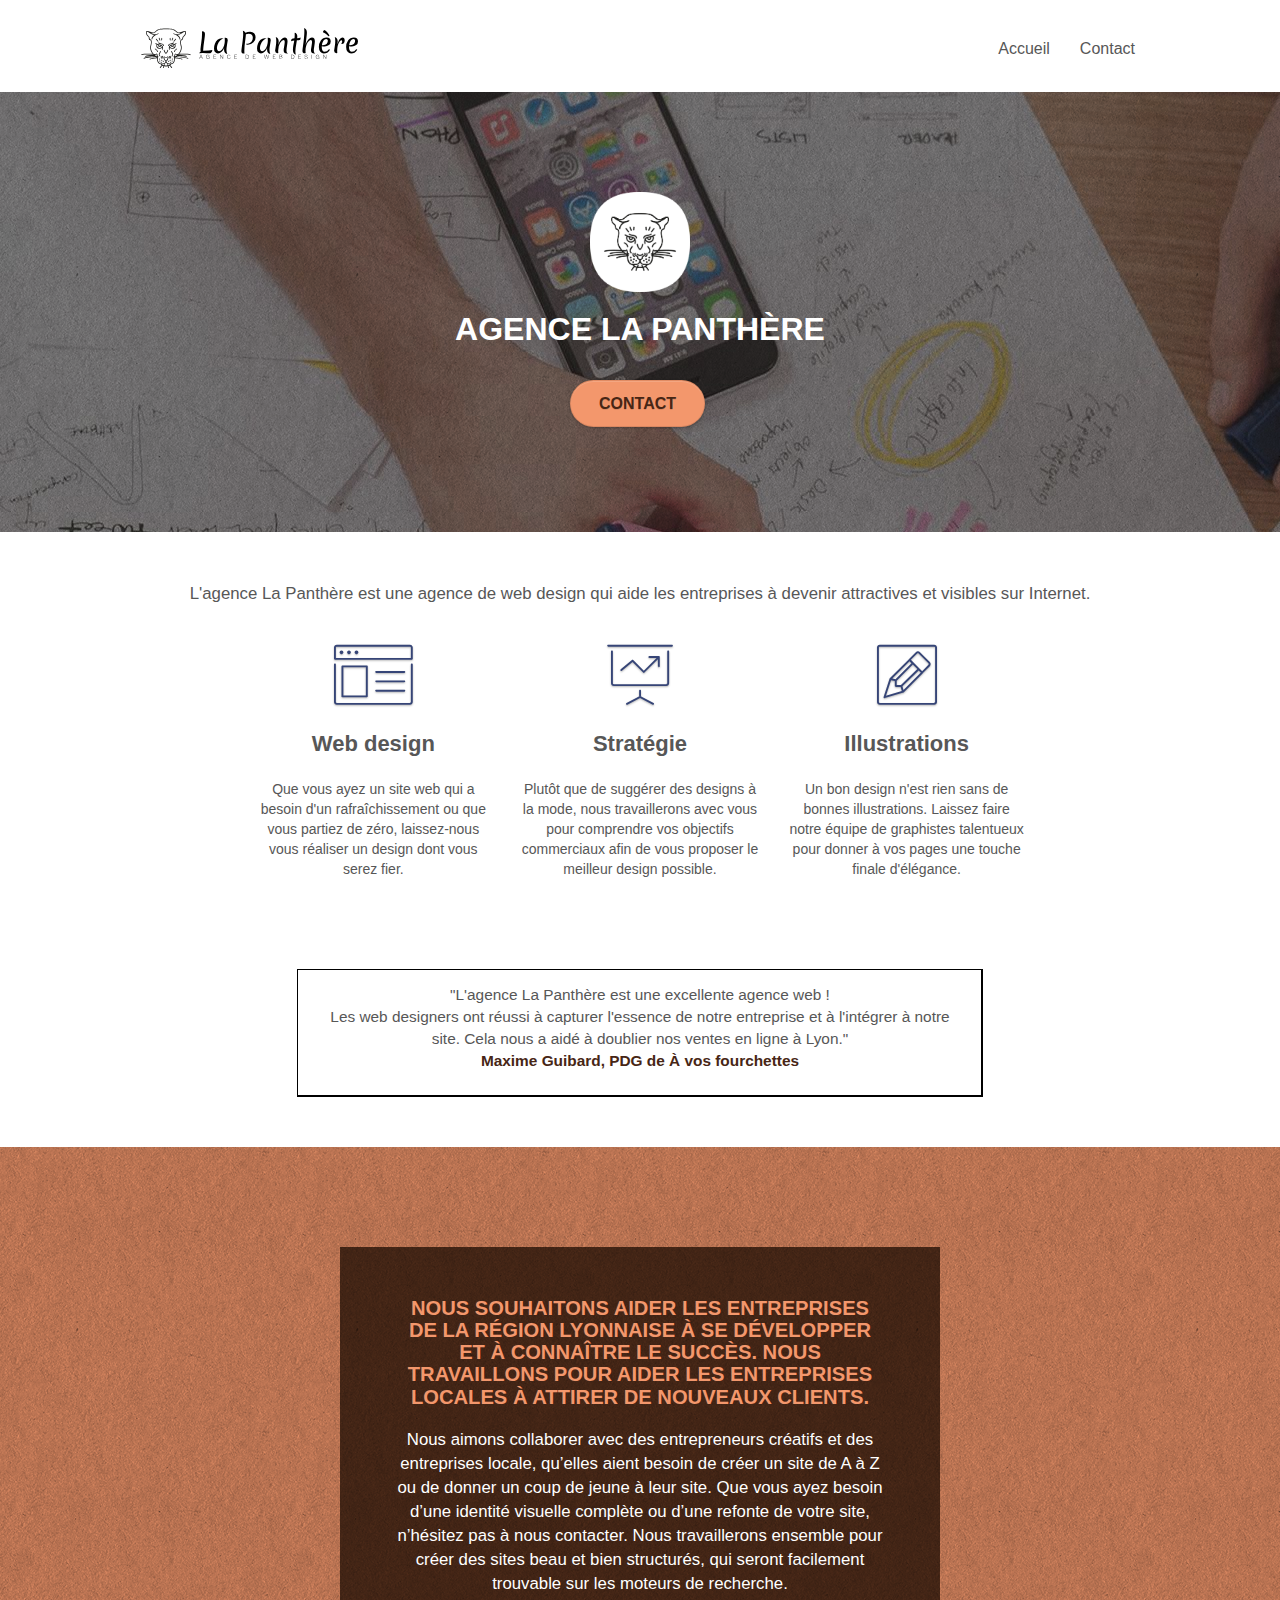
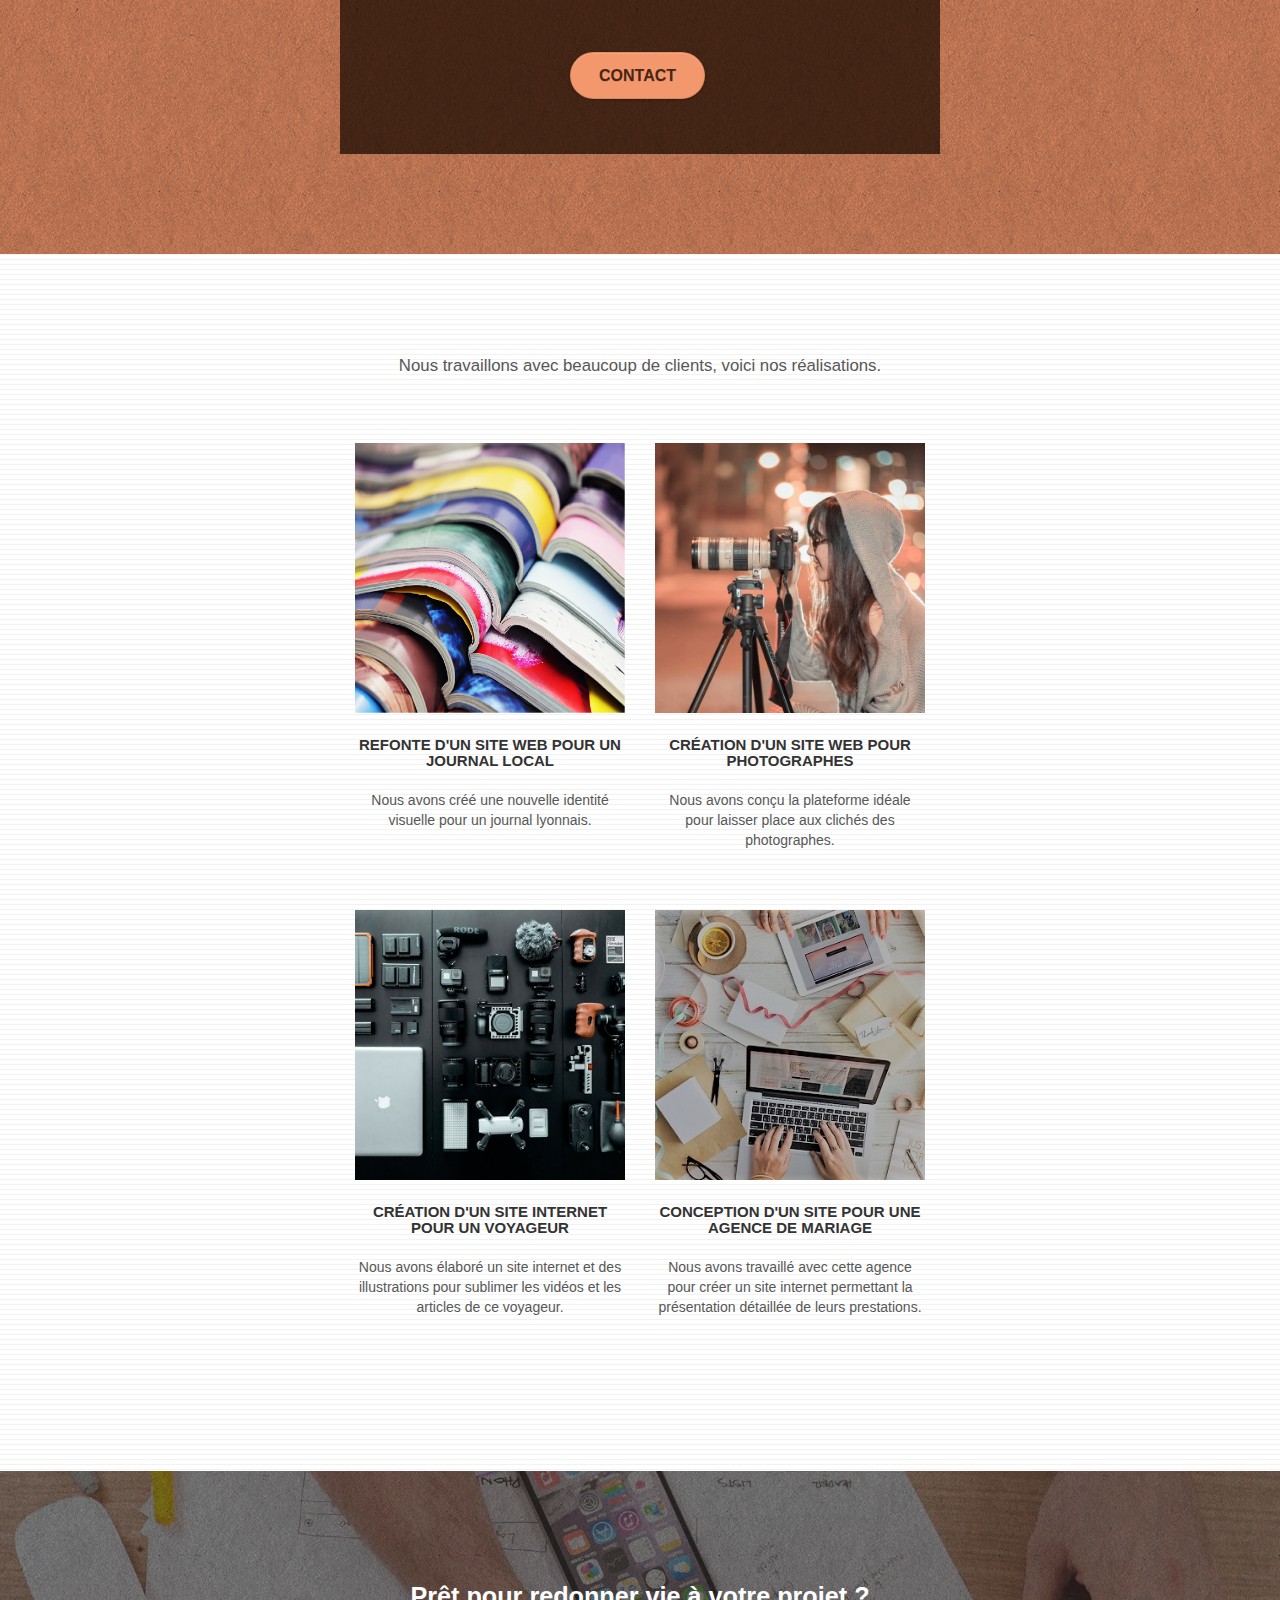
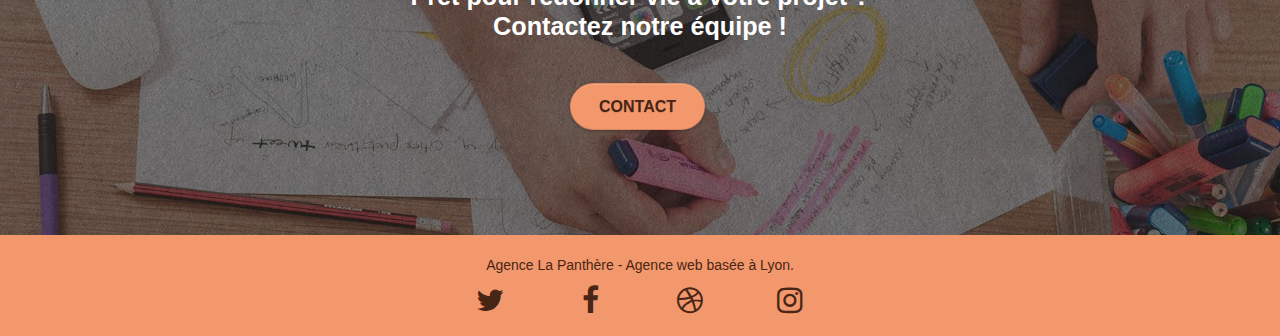
==== commit bf462593: "style w3c" ====
--- a/index.html
+++ b/index.html
@@ -26,9 +26,7 @@
 					<div class="navbar-header">
 						<a class="navbar-brand" href="index.html"><img src="img/agence-la-panthere-monochrome.svg" alt="Logo agence web La Panthère" height="40"></a>
 						<button id="nav-toggle" type="button" class="ui-navbar-toggle navbar-toggle" data-toggle="collapse" data-target=".navbar-1">
-							<span class="sr-only">
-								Toggle navigation
-								</span>
+							<span class="sr-only">Toggle navigation</span>
 							<span class="icon-bar"></span>
 							<span class="icon-bar"></span>
 							<span class="icon-bar"></span>
@@ -59,7 +57,7 @@
 							Agence La Panthère
 						</h1>
 						<div class="text-center">
-							<a href="contact.html" class="btn btn-lg btn-clean btn-rd cta-hero btn-atomic-tangerine" id="cta-hero">Contact</a>
+							<a href="contact.html" class="btn btn-lg btn-clean btn-rd cta-hero btn-atomic-tangerine">Contact</a>
 						</div>
 					</div>
 				</div>
@@ -144,8 +142,8 @@
 							n’hésitez pas à nous contacter. Nous travaillerons ensemble pour créer des sites beau et bien 
 							structurés, qui seront facilement trouvable sur les moteurs de recherche. <br><br>
 							<div class="text-center">
-								<a href="contact.html" class="btn btn-lg btn-clean btn-rd cta-hero btn-atomic-tangerine" id="cta-hero">Contact</a>
-							</div><br>
+								<a href="contact.html" class="btn btn-lg btn-clean btn-rd cta-hero btn-atomic-tangerine">Contact</a>
+							</div>
 						</p>
 					</div>
 				</div>
@@ -231,30 +229,31 @@
 						<div class="row row-no-gutters social">
 							<div class="col-sm-3">
 								<div class="text-center">
-									<a class="social" href="https://twitter.com/"><span class="fa fa-twitter icon-md"></span></a>
-								</div>
-							</div>
-							<div class="col-sm-3">
-								<div class="text-center">
-									<a class="social" href="https://www.facebook.com/"><span class="fa fa-facebook icon-md"></span></a>
-								</div>
-							</div>
-							<div class="col-sm-3">
-								<div class="text-center">
-									<a class="social" href="https://dribbble.com/"><span class="fa fa-dribbble icon-md"></span></a>
-								</div>
-							</div>
-							<div class="col-sm-3">
-								<div class="text-center">
-									<a class="social" href="https://www.instagram.com/"><span class="fa fa-instagram icon-md"></span></a>
-								</div>
-							</div>
-						</div>
-					</div>
-				</div>
-			</div>
-		</div>
-	</div>
+									<a class="social" href="https://twitter.com/"><span aria-hidden="true" class="fa fa-twitter icon-md"><span class="sr-only">Twitter</span></span></a>
+								</div>
+							</div>
+							<div class="col-sm-3">
+								<div class="text-center">
+									<a class="social" href="https://www.facebook.com/"><span aria-hidden="true" class="fa fa-facebook icon-md"><span class="sr-only">Facebook</span></span></a>
+								</div>
+							</div>
+							<div class="col-sm-3">
+								<div class="text-center">
+									<a class="social" href="https://dribbble.com/"><span aria-hidden="true" class="fa fa-dribbble icon-md"><span class="sr-only">Dribbble</span></span></a>
+								</div>
+							</div>
+							<div class="col-sm-3">
+								<div class="text-center">
+									<a class="social" href="https://www.instagram.com/"><span aria-hidden="true" class="fa fa-instagram icon-md"><span class="sr-only">Instagram</span></span>
+									</a>
+								</div>
+							</div>
+						</div>
+					</div>
+				</div>
+			</div>
+		</div>
+	</div> 
 <!-- Footer - bloc-8 END -->
 
 <!-- Principal conteneur END -->
--- a/style.css
+++ b/style.css
@@ -347,13 +347,14 @@
 }
 
 .header_contact h1{
-    color: #fff!important;
+    color: #472615!important;
     font-weight: bold;
+    font-size: 2em;
     text-transform: uppercase;
 }
 .header_contact p{
-    color: #fff!important;
-    font-size: 1em;
+    color: #472615!important;
+    font-size: 1.2em;
 }
 
 .contact_informations p{
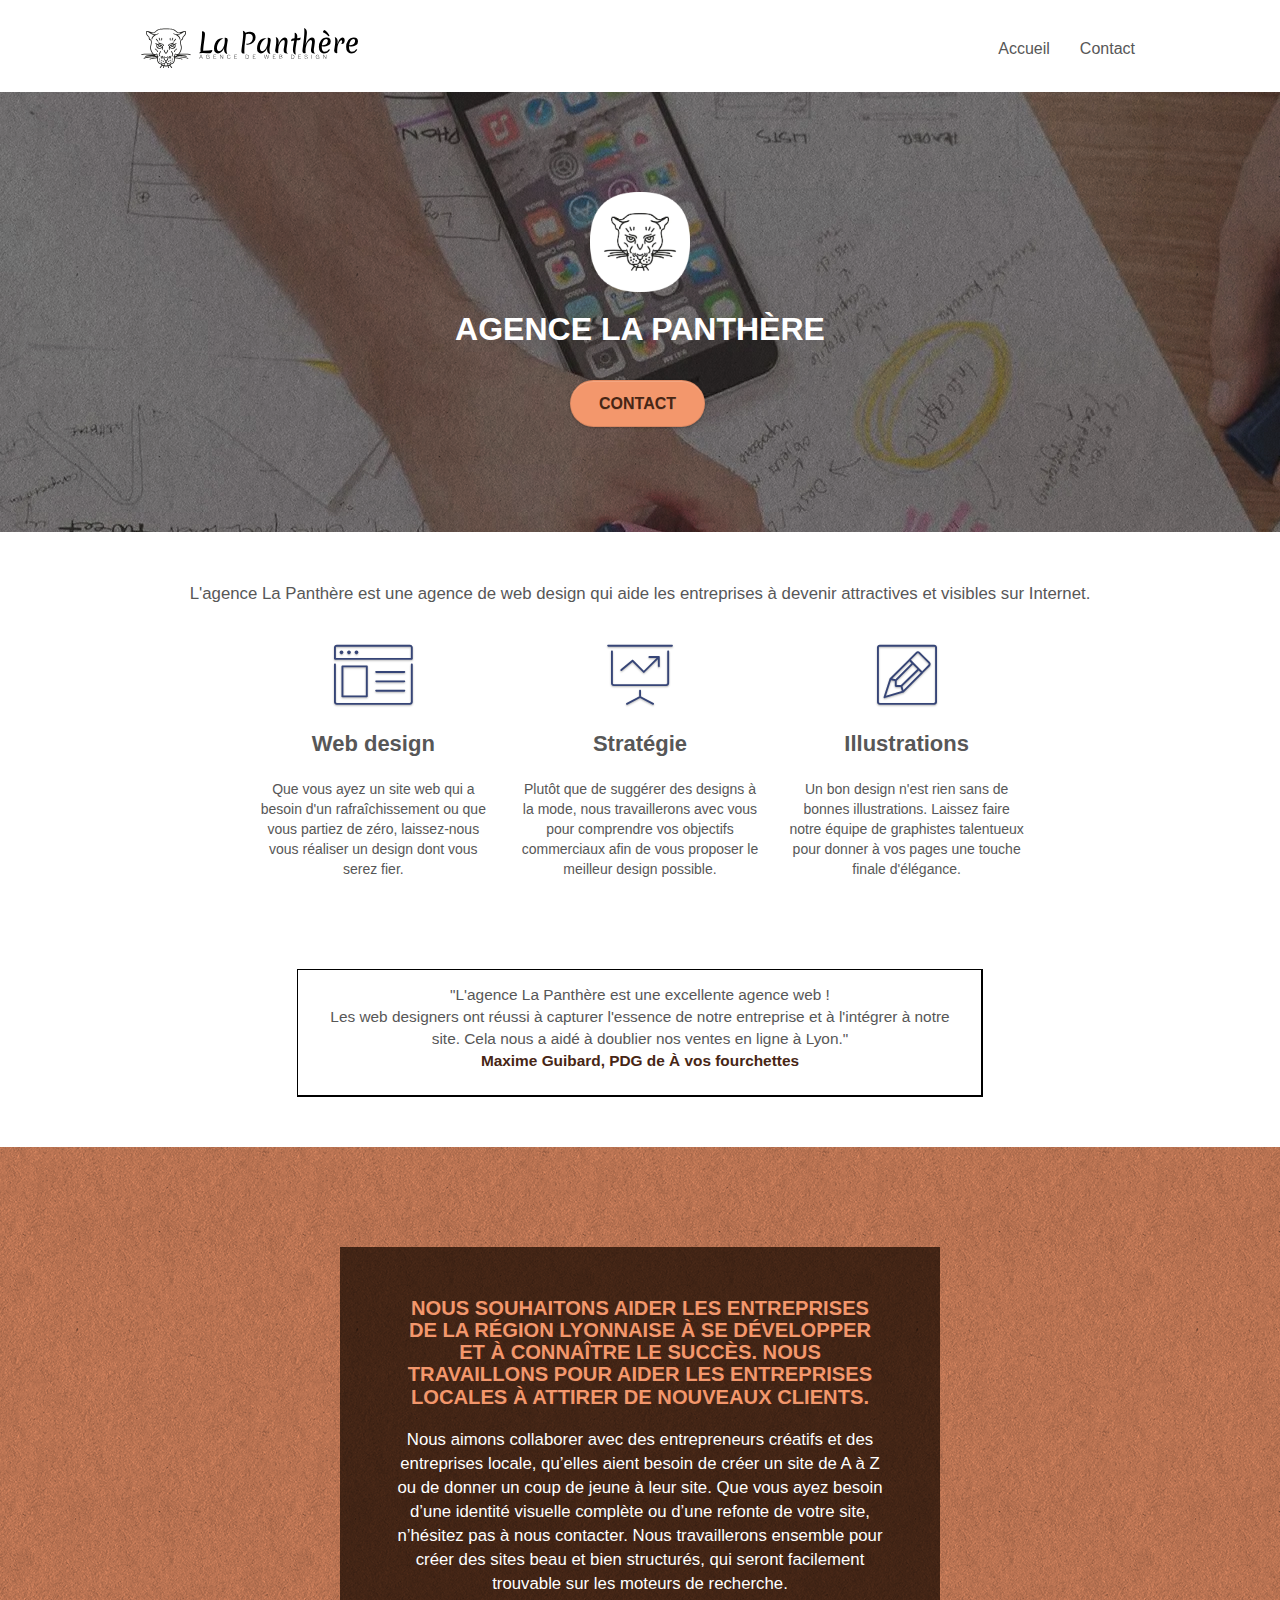
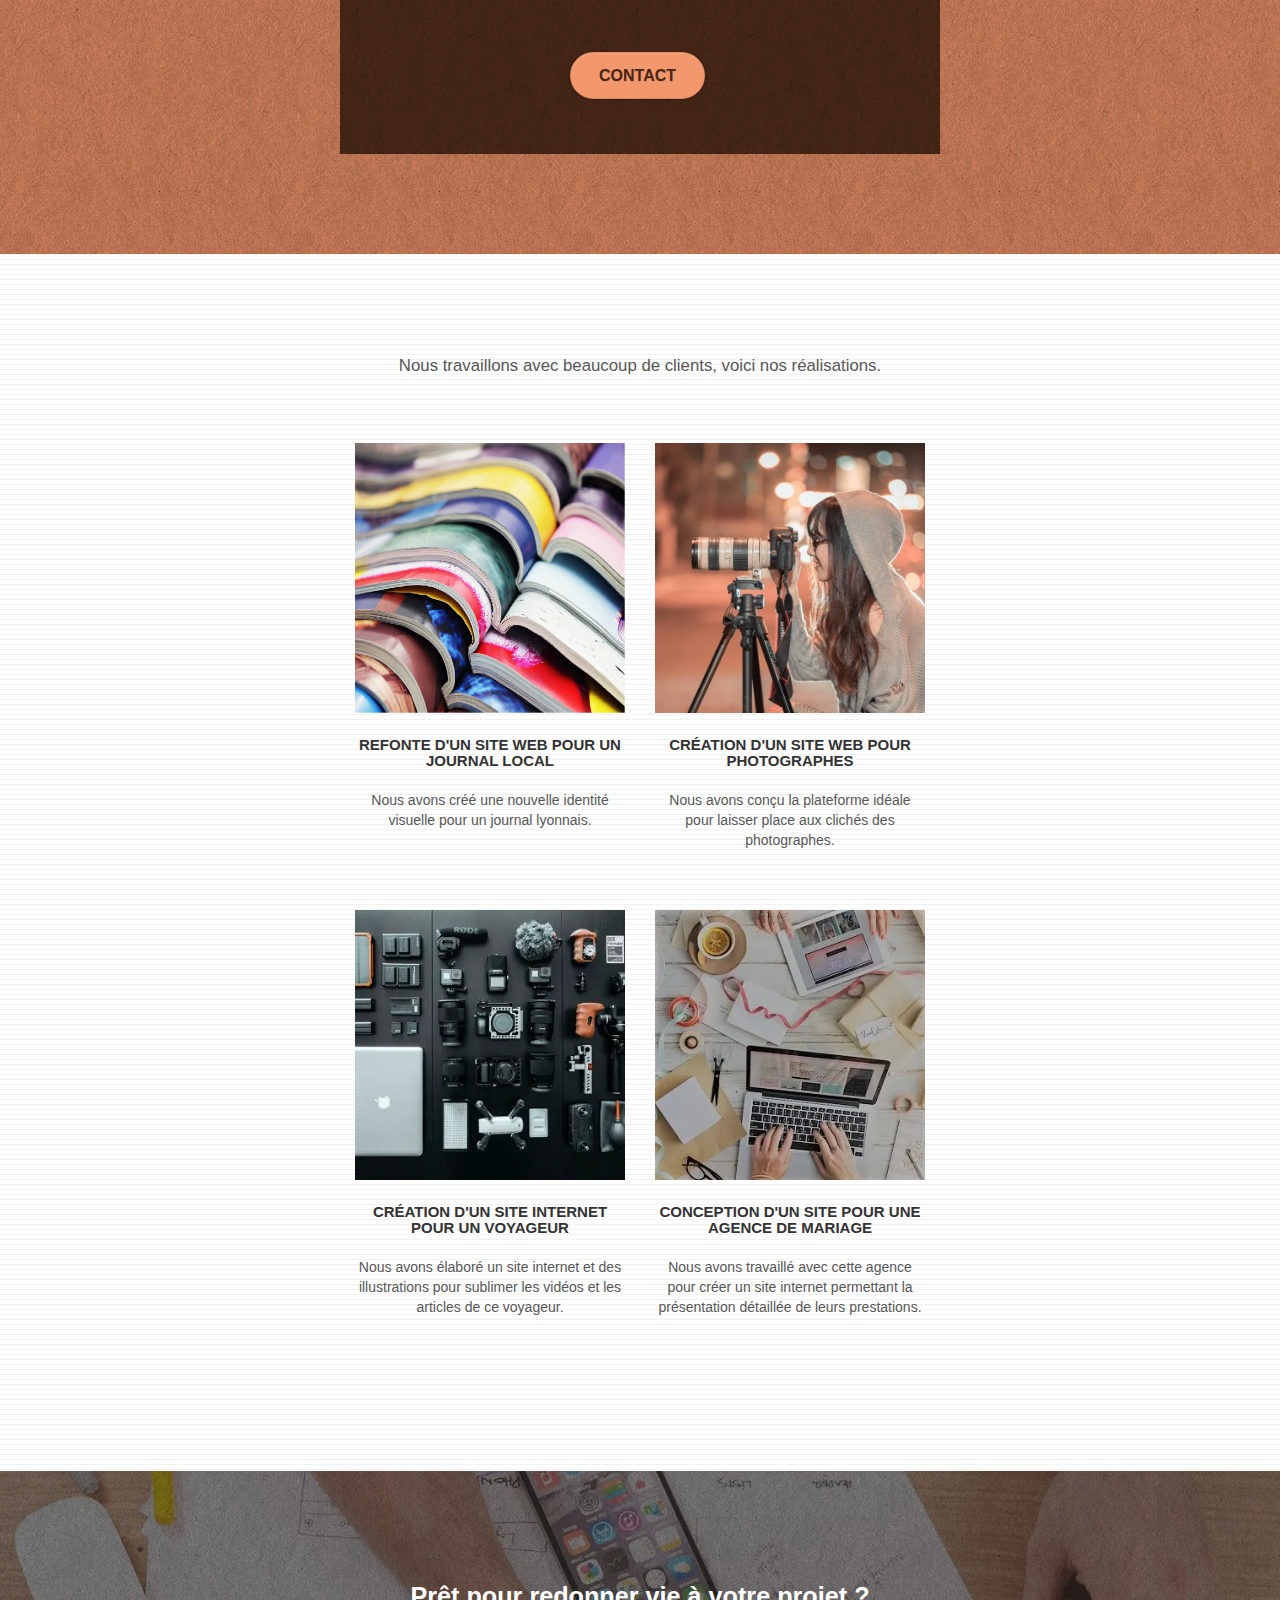
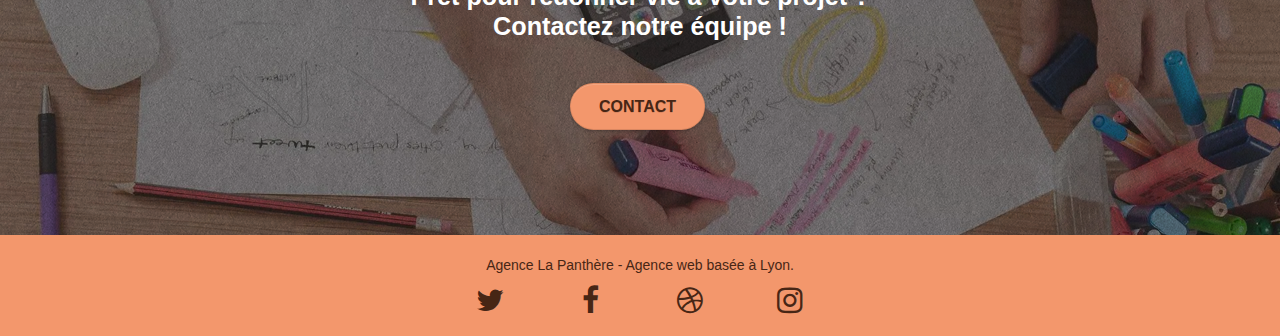
==== commit dfe94e53: "refactor minifier" ====
--- a/index.html
+++ b/index.html
@@ -5,6 +5,7 @@
 			<meta name="description" content="La Panthère est une agence de web design qui aide les entreprises à devenir attractives et visibles sur Internet. L'agence est située à Lyon et elle propose de nombreux services.">
 			<meta name="viewport" content="width=device-width, initial-scale=1.0, viewport-fit=cover">
 			<link rel="shortcut icon" type="image/png" href="favicon.jpg">
+			<link rel="apple-touch-icon" href="./img/logo.webp">
 			<link rel="preconnect" href="https://fonts.googleapis.com">
 			<link rel="preconnect" href="https://fonts.gstatic.com" crossorigin>
 			<link href="https://fonts.googleapis.com/css2?family=Roboto:wght@300&display=swap" rel="stylesheet"> 
@@ -52,7 +53,7 @@
 			<div class="container bloc-lg">
 				<div class="row tight-width-whitespace">
 					<div class="col-sm-12">
-						<img src="img/logo.png" class="center-block image-resize-mode" width="100" alt="Agence La Panthère, agence web paris, création logo paris">
+						<img src="img/logo.webp" class="center-block image-resize-mode" width="100" alt="Agence La Panthère, agence web paris, création logo paris">
 						<h1 class="text-center hero-bloc-text header_center">
 							Agence La Panthère
 						</h1>
@@ -161,7 +162,7 @@
 				</div>
 				<div class="row tight-width-whitespace portfolio-row">
 					<div class="col-sm-6">
-						<a href="#" data-lightbox="img/1.jpg" data-gallery-id="gallery-1" data-caption="Refonte d'un site web pour un journal local" data-frame="snapshot-lb"><img src="img/1.jpg" alt="paris web design logo agence web meilleure agence et refonte site web journal" class="img-responsive portfolio-thumb"></a>
+						<a href="#" data-lightbox="img/1.webp" data-gallery-id="gallery-1" data-caption="Refonte d'un site web pour un journal local" data-frame="snapshot-lb"><img src="img/1.webp" alt="paris web design logo agence web meilleure agence et refonte site web journal" class="img-responsive portfolio-thumb"></a>
 						<h3 class="mg-md text-center">
 							Refonte d'un site web pour un journal local
 						</h3>
@@ -170,7 +171,7 @@
 						</p>
 					</div>
 					<div class="col-sm-6">
-						<a href="#" data-lightbox="img/2.jpg" data-gallery-id="gallery-1" data-caption="Création d'un site web pour photographes" data-frame="snapshot-lb"><img src="img/2.jpg" class="img-responsive portfolio-thumb" alt="paris web design logo agence web meilleure agence, Création d'un site web pour photographes"></a>
+						<a href="#" data-lightbox="img/2.webp" data-gallery-id="gallery-1" data-caption="Création d'un site web pour photographes" data-frame="snapshot-lb"><img src="img/2.webp" class="img-responsive portfolio-thumb" alt="paris web design logo agence web meilleure agence, Création d'un site web pour photographes"></a>
 						<h3 class="mg-md text-center">
 							Création d'un site web pour photographes
 						</h3>
@@ -181,7 +182,7 @@
 				</div>
 				<div class="row tight-width-whitespace portfolio-row">
 					<div class="col-sm-6">
-						<a href="#" data-lightbox="img/3.bmp" data-gallery-id="gallery-1" data-caption="Création d'un site internet pour un voyageur" data-frame="snapshot-lb"><img src="img/3.jpg" class="img-responsive portfolio-thumb" alt="paris web design logo agence web meilleure agence, Création d'un site web pour voyageur"></a>
+						<a href="#" data-lightbox="img/3.webp" data-gallery-id="gallery-1" data-caption="Création d'un site internet pour un voyageur" data-frame="snapshot-lb"><img src="img/3.webp" class="img-responsive portfolio-thumb" alt="paris web design logo agence web meilleure agence, Création d'un site web pour voyageur"></a>
 						<h3 class="mg-md text-center">
 							Création d'un site internet pour un voyageur
 						</h3>
@@ -190,7 +191,7 @@
 						</p>
 					</div>
 					<div class="col-sm-6">
-						<a href="#" data-lightbox="img/4.bmp" data-gallery-id="gallery-1" data-caption="Conception d'un site pour une agence de mariage" data-frame="snapshot-lb"><img src="img/4.jpg" class="img-responsive portfolio-thumb" alt="paris web design logo agence web meilleure agence, Création d'un site web pour agence de mariage"></a>
+						<a href="#" data-lightbox="img/4.webp" data-gallery-id="gallery-1" data-caption="Conception d'un site pour une agence de mariage" data-frame="snapshot-lb"><img src="img/4.webp" class="img-responsive portfolio-thumb" alt="paris web design logo agence web meilleure agence, Création d'un site web pour agence de mariage"></a>
 						<h3 class="mg-md text-center">
 							Conception d'un site pour une agence de mariage
 						</h3>
--- a/css/min.css
+++ b/css/min.css
@@ -1 +1 @@
-body{margin:0;padding:0;background:#FFF;overflow-x:hidden;-webkit-font-smoothing:antialiased;-moz-osx-font-smoothing:grayscale;font-family:'Roboto, Helvetica',sans-serif}a,button{transition:all .3s ease-in-out;outline:none!important}a:hover{text-decoration:none;cursor:pointer}#page-loading-blocs-notifaction{position:fixed;top:0;bottom:0;width:100%;z-index:100000;background:#FFF url(img/pageload-spinner.gif) no-repeat center center}.bloc{width:100%;clear:both;background:50% 50% no-repeat;padding:0 50px;-webkit-background-size:cover;-moz-background-size:cover;-o-background-size:cover;background-size:cover;position:relative}.bloc .container{padding-left:0;padding-right:0}.bloc-lg{padding:100px 50px}.bloc-md{padding:50px}.bloc-sm{padding:20px 50px}.bg-center,.bg-l-edge,.bg-r-edge,.bg-t-edge,.bg-b-edge,.bg-tl-edge,.bg-bl-edge,.bg-tr-edge,.bg-br-edge,.bg-repeat{-webkit-background-size:auto!important;-moz-background-size:auto!important;-o-background-size:auto!important;background-size:auto!important}.bg-repeat{background:repeat}.bg-t-edge{background:top no-repeat}.bloc-bg-texture::before{content:"";background-size:2px 2px;position:absolute;top:0;bottom:0;left:0;right:0}.texture-paper::before{background:url(img/texture-paper.png);background-size:280px 280px}.b-parallax{background-attachment:fixed}.d-bloc{color:rgba(255,255,255,.7)}.d-bloc button:hover{color:rgba(255,255,255,.9)}.d-bloc .icon-round,.d-bloc .icon-square,.d-bloc .icon-rounded,.d-bloc .icon-semi-rounded-a,.d-bloc .icon-semi-rounded-b{border-color:rgba(255,255,255,.9)}.d-bloc .divider-h span{border-color:rgba(255,255,255,.2)}.d-bloc .a-btn,.d-bloc .navbar a,.d-bloc .navbar-brand,.d-bloc a .icon-sm,.d-bloc a .icon-md,.d-bloc a .icon-lg,.d-bloc a .icon-xl,.d-bloc h1 a,.d-bloc h2 a,.d-bloc h3 a,.d-bloc h4 a,.d-bloc h5 a,.d-bloc h6 a,.d-bloc p a{color:rgba(255,255,255,.6)}.d-bloc .a-btn:hover,.d-bloc .navbar a:hover,.d-bloc .navbar-brand:hover,.d-bloc a:hover .icon-sm,.d-bloc a:hover .icon-md,.d-bloc a:hover .icon-lg,.d-bloc a:hover .icon-xl,.d-bloc h1 a:hover,.d-bloc h2 a:hover,.d-bloc h3 a:hover,.d-bloc h4 a:hover,.d-bloc h5 a:hover,.d-bloc h6 a:hover,.d-bloc p a:hover{color:rgba(255,255,255,1)}.d-bloc .navbar-toggle .icon-bar{background:rgba(255,255,255,1)}.d-bloc .btn-wire,.d-bloc .btn-wire:hover{color:rgba(255,255,255,1);border-color:rgba(255,255,255,1)}.d-bloc .panel{color:rgba(0,0,0,.5)}.d-bloc .panel button:hover{color:rgba(0,0,0,.7)}.d-bloc .panel icon{border-color:rgba(0,0,0,.7)}.d-bloc .panel .divider-h span{border-color:rgba(0,0,0,.1)}.d-bloc .panel .a-btn{color:rgba(0,0,0,.6)}.d-bloc .panel .a-btn:hover{color:rgba(0,0,0,1)}.d-bloc .panel .btn-wire,.d-bloc .panel .btn-wire:hover{color:rgba(0,0,0,.7);border-color:rgba(0,0,0,.3)}.d-bloc .panel,.l-bloc{color:rgba(0,0,0,.5)}.d-bloc .panel button:hover,.l-bloc button:hover{color:rgba(0,0,0,.7)}.l-bloc .icon-round,.l-bloc .icon-square,.l-bloc .icon-rounded,.l-bloc .icon-semi-rounded-a,.l-bloc .icon-semi-rounded-b{border-color:rgba(0,0,0,.7)}.d-bloc .panel .divider-h span,.l-bloc .divider-h span{border-color:rgba(0,0,0,.1)}.d-bloc .panel .a-btn,.l-bloc .a-btn,.l-bloc .navbar a,.l-bloc .navbar-brand,.l-bloc a .icon-sm,.l-bloc a .icon-md,.l-bloc a .icon-lg,.l-bloc a .icon-xl,.l-bloc h1 a,.l-bloc h2 a,.l-bloc h3 a,.l-bloc h4 a,.l-bloc h5 a,.l-bloc h6 a,.l-bloc p a{color:rgba(0,0,0,.6)}.d-bloc .panel .a-btn:hover,.l-bloc .a-btn:hover,.l-bloc .navbar a:hover,.l-bloc .navbar-brand:hover,.l-bloc a:hover .icon-sm,.l-bloc a:hover .icon-md,.l-bloc a:hover .icon-lg,.l-bloc a:hover .icon-xl,.l-bloc h1 a:hover,.l-bloc h2 a:hover,.l-bloc h3 a:hover,.l-bloc h4 a:hover,.l-bloc h5 a:hover,.l-bloc h6 a:hover,.l-bloc p a:hover{color:rgba(0,0,0,1)}.l-bloc .navbar-toggle .icon-bar{color:rgba(0,0,0,.6)}.d-bloc .panel .btn-wire,.d-bloc .panel .btn-wire:hover,.l-bloc .btn-wire,.l-bloc .btn-wire:hover{color:rgba(0,0,0,.7);border-color:rgba(0,0,0,.3)}.voffset{margin-top:30px}.voffset-lg{margin-top:80px}.row-no-gutters{margin-right:0;margin-left:0}.row.row-no-gutters>[class^="col-"],.row.row-no-gutters>[class*=" col-"]{padding-right:0;padding-left:0}#bloc-1-hero h1{font-size:32px}.navbar{margin-bottom:0;z-index:1}.navbar-brand{height:auto;padding:3px 15px;font-size:25px;font-weight:400;font-weight:600;line-height:44px}.navbar-brand img{max-height:200px;margin:0 5px 0 0;display:inline}.navbar-brand img[src$=svg]{min-width:100px}.nav-center .navbar-brand img{margin:0}.navbar .nav{padding-top:2px;margin-right:-16px;float:right;z-index:1}.nav>li{float:left;margin-top:4px;font-size:16px}.navbar-nav .open .dropdown-menu>li>a{text-align:inherit}.nav>li a:hover{background-color:#F3976C}.header_contact h1{color:#fff!important;font-weight:700;text-transform:uppercase}.header_contact p{color:#fff!important;font-size:1em}.contact_informations p{font-size:1.2em;padding:20px}.contact_informations span{font-weight:700}.navbar-toggle{margin:10px 10px 0 0;border:0}.navbar-toggle:hover{background:transparent!important}.navbar-toggle .icon-bar{background-color:rgba(0,0,0,.5);width:26px}.nav-invert .navbar .nav{float:left}.nav-invert .navbar-header,.nav-invert .navbar-brand{float:right;position:relative;z-index:2}@media (min-width:768px){.site-navigation{position:absolute;top:50%;right:20px;transform:translate(0,-50%);-webkit-transform:translateY(-50%)}.nav>li .dropdown-menu a,.nav>li .dropdown-menu a:hover{color:#484848}.nav-invert .site-navigation{left:0;right:0}.nav-center{text-align:center}.nav-center .navbar-header{width:100%}.nav-center .navbar-header,.nav-center .navbar-brand,.nav-center .nav>li{float:none;display:inline-block}.nav-center .site-navigation{position:relative;width:100%;right:0;margin-right:0;margin-top:20px}.nav-center.mini-nav .navbar-toggle{float:none;margin:10px auto 0}}.nav>li>.dropdown a{background:none!important;display:block;padding:14px 15px}nav .caret{margin:0 5px}.dropdown-menu .dropdown-menu{top:-8px;left:100%}.dropdown-menu .dropmenu-flow-right{top:100%;left:0;margin-left:-1px;border-top-left-radius:0;border-top-right-radius:0}.dropdown-menu .dropdown span{border:4px solid #000;border-top-color:transparent;border-right-color:transparent;border-bottom-color:transparent;margin:6px -5px 0 0!important;float:right}.mg-md{margin-top:10px;margin-bottom:20px}.mg-lg{margin-top:10px;margin-bottom:40px}.btn{margin:0 5px 5px 0}.btn.pull-right{margin:0 0 5px 5px}.btn-d,.btn-d:hover,.btn-d:focus{color:#FFF;background:rgba(0,0,0,.3)}button{outline:none!important}.btn-rd{border-radius:40px}.btn-clean{border:1px solid rgba(0,0,0,.08);border-bottom-color:rgba(0,0,0,.1);text-shadow:0 1px 0 rgba(0,0,1,.1);box-shadow:0 1px 3px rgba(0,0,1,.25),inset 0 1px 0 0 rgba(255,255,255,.15)}.icon-md{font-size:30px!important}.icon-lg{font-size:60px!important}.sm-shadow{text-shadow:0 1px 2px rgba(0,0,0,.3)}.panel-sq,.panel-sq .panel-heading,.panel-sq .panel-footer{border-radius:0}.panel-rd{border-radius:30px}.panel-rd .panel-heading{border-radius:29px 29px 0 0}.panel-rd .panel-footer{border-radius:0 0 29px 29px}.form-control{border-color:rgba(0,0,0,.1);box-shadow:none}.scrollToTop{width:40px;height:40px;position:fixed;bottom:20px;right:20px;opacity:0;z-index:500;transition:all .3s ease-in-out}.scrollToTop span{margin-top:6px}.showScrollTop{font-size:14px;opacity:1}a[data-lightbox]{position:relative;display:block;text-align:center}a[data-lightbox]:hover::before{content:"+";font-family:"HelveticaNeue-Light","Helvetica Neue Light","Helvetica Neue",Helvetica,Arial;font-size:32px;width:50px;height:50px;margin-left:-25px;border-radius:50%;background:rgba(0,0,0,.6);color:#FFF;font-weight:100;z-index:1;position:absolute;top:50%;transform:translateY(-50%);-webkit-transform:translateY(-50%)}a[data-lightbox]:hover img{opacity:.6;-webkit-animation-fill-mode:none;animation-fill-mode:none}#lightbox-modal{display:flex;align-items:center}#lightbox-modal .modal-dialog{width:90%;max-width:900px;margin:0 auto 0}#lightbox-modal .modal-dialog img{max-height:90vh;margin:0 auto}.lightbox-caption{padding:20px;color:#FFF;background:rgba(0,0,0,.5);position:absolute;left:15px;right:15px;bottom:5px}.close-lightbox{color:#FFF;font-size:30px;position:absolute;top:20px;right:20px;z-index:20;background:rgba(0,0,0,.5);border:none;line-height:30px;padding:0 9px 5px;opacity:.3}.close-lightbox:hover,.next-lightbox:hover,.prev-lightbox:hover{opacity:1;color:#FFF}.next-lightbox,.prev-lightbox{font-size:20px;color:rgba(255,255,255,.9);background:rgba(0,0,0,.5);transition:all .2s ease-in-out;position:absolute;top:45%;z-index:1;opacity:.4}.next-lightbox{padding:6px 8px 1px 13px;right:25px}.prev-lightbox{padding:6px 13px 1px 10px;left:25px}.snapshot-lb .modal-body{padding-bottom:45px}.snapshot-lb .lightbox-caption{padding:0;color:rgba(0,0,0,.5);background:none}h1,h2,h3,h4,h5,h6,p,label,.btn,a{font-family:"helvetica";font-weight:400;color:#575757!important}.container{max-width:1000px}.hero-bloc-text{font-size:38px}.hero-bloc-text-sub{font-size:36px}.statement-bloc-text{line-height:26px;font-style:italic;font-size:20px;text-align:center;font-weight:lighter;max-width:520px;margin:auto auto auto auto}p{font-size:1em}.avis_center p{font-size:1.1em;padding:15px}.avis_center::before{content:"";border-top:1px solid #000;position:absolute;border-right:2px solid #000;border-bottom:2px solid #000;border-left:1px solid #000;top:0;right:0;bottom:0;left:0}.avis_center span{font-size:1em;color:#F3976C;font-weight:700}.tight-width-whitespace{max-width:600px;margin:auto auto auto auto}.h1{font-size:20px;font-family:"Open Sans"}.cta-hero{margin-top:22px;color:#FFFFFF!important;text-transform:uppercase;padding:12px 28px 12px 28px;font-size:16px;font-weight:700}.social{max-width:400px;margin:auto auto auto auto}h2{font-size:22px;line-height:1.4em}h3{font-size:15px;text-transform:uppercase;font-weight:700;color:#333333!important}.med-width-whitespace{max-width:800px;margin:auto auto auto auto;box-shadow:0 0 0 #000}h1{color:#333333!important}h4{color:#333333!important}.icons{margin-bottom:14px;margin-top:24px}.white{color:#FFFFFF!important;font-size:1em}.portfolio-thumb{margin-bottom:24px}.portfolio-row{margin-bottom:44px;margin-top:50px}.avatar{box-shadow:0 4px 9px rgba(0,0,0,.3)}.black-background{background-color:#65743A;padding:40px 40px 40px 40px}.bold-link{font-weight:900;text-decoration:underline!important}.bgc-white{background-color:#FFF}.bgc-dark-slate-blue{background-color:#364577}.bgc-atomic-tangerine{background-color:#F3976C}.tc-white{color:#F3976C!important}.contact_center{color:#fff!important;font-size:1.8em;font-weight:700}.header_center{color:#fff!important;font-weight:700;text-transform:uppercase;font-size:1.2em}.text-center_description{font-size:1.2em;text-align:center;margin-bottom:5px}.btn-atomic-tangerine{background:#F3976C;color:#FFFFFF!important}.btn-atomic-tangerine:hover{background:#c27956!important;color:#FFFFFF!important}.ltc-white{color:#FFFFFF!important;font-weight:700;text-transform:uppercase}.ltc-white:hover{color:#cccccc!important}.ltc-atomic-tangerine{color:#F3976C!important}.ltc-atomic-tangerine:hover{color:#c27956!important}.icon-dark-slate-blue{color:#364577!important;border-color:#364577!important}.bg-dots-bg{background-image:url(img/dots-bg.png)}.bg-lines-h2-bg{background-image:url(img/lines-h2-bg.png)}.bg-banniere{background-image:url(img/agence-la-panthere.jpg)}.bg-presentation{background-image:url(img/image-de-presentation.jpg)}@media (max-width:1024px){.bloc{padding-left:20px;padding-right:20px}.bloc.full-width-bloc,.bloc-tile-2.full-width-bloc .container,.bloc-tile-3.full-width-bloc .container,.bloc-tile-4.full-width-bloc .container{padding-left:0;padding-right:0}}@media (max-width:992px) and (min-width:768px){.navbar .nav{max-width:80%}.nav-center.navbar .nav{max-width:100%}}@media only screen and (min-width:768px) and (max-width:1024px) and (orientation:landscape){.b-parallax{background-attachment:scroll}}@media only screen and (min-width:1024px) and (max-width:1366px) and (-webkit-min-pixel-ratio:1.5){.b-parallax{background-attachment:scroll}}@media (max-width:991px){.container{width:100%}.b-parallax{background-attachment:scroll}.page-container,#hero-bloc{overflow-x:hidden;position:relative}.bloc-group,.bloc-group .bloc{display:block;width:100%}.bloc-fill-screen .fill-bloc-top-edge,.bloc-fill-screen .fill-bloc-bottom-edge{padding:0 20px}}@media (max-width:767px){.page-container{overflow-x:hidden;position:relative}h1,h2,h3,h4,h5,h6,p,#disqus_thread{padding-left:10px!important;padding-right:10px!important}.b-parallax{background-attachment:scroll}.navbar .nav{padding-top:0;border-top:1px solid rgba(0,0,0,.2);float:none!important}.navbar.row{margin-left:0;margin-right:0}.site-navigation{position:inherit;transform:none;-webkit-transform:none;-ms-transform:none}.nav>li{margin-top:0;border-bottom:1px solid rgba(0,0,0,.1);background:rgba(0,0,0,.05);text-align:left;padding-left:15px;width:100%}.nav>li:hover{background:rgba(0,0,0,.08)}.dropdown .dropdown a .caret{float:none;margin:5px 0 0 10px!important;border:4px solid #000;border-bottom-color:transparent;border-right-color:transparent;border-left-color:transparent}#hero-bloc .navbar .nav{background:rgba(0,0,0,.8)}#hero-bloc .navbar .nav a{color:rgba(255,255,255,.6)}.hero{padding:50px 0}.hero-nav{left:-1px;right:-1px}.navbar-collapse{padding:0;overflow-x:hidden;-webkit-box-shadow:none;box-shadow:none}.navbar-brand img{max-height:40px;width:auto}.nav-invert .navbar-header{float:none;width:100%}.nav-invert .navbar-toggle{float:left;margin-left:10px}.bloc{padding-left:0;padding-right:0}.bloc-xxl,.bloc-xl,.bloc-lg{padding:40px 0}.bloc-sm,.bloc-md{padding-left:0;padding-right:0}.bloc-tile-2 .container,.bloc-tile-3 .container,.bloc-tile-4 .container,.bloc-fill-screen .fill-bloc-top-edge,.bloc-fill-screen .fill-bloc-bottom-edge{padding-left:0;padding-right:0}.a-block{padding:0 10px}.btn-dwn{display:none}.voffset{margin-top:5px}.voffset-md{margin-top:20px}.voffset-lg{margin-top:30px}form{padding:5px}.close-lightbox{display:inline-block}.blocsapp-device-iphone5{background-size:216px 425px;padding-top:60px;width:216px;height:425px}.blocsapp-device-iphone5 img{width:180px;height:320px}}@media (max-width:400px){.bloc{padding-left:0;padding-right:0}}@media (max-width:767px){.bloc-mob-center-text{text-align:center}}+body{margin:0;padding:0;background:#FFF;overflow-x:hidden;-webkit-font-smoothing:antialiased;-moz-osx-font-smoothing:grayscale;font-family:'Roboto, Helvetica',sans-serif}a,button{transition:all .3s ease-in-out;outline:none!important}a:hover{text-decoration:none;cursor:pointer}#page-loading-blocs-notifaction{position:fixed;top:0;bottom:0;width:100%;z-index:100000;background:#FFF url(img/pageload-spinner.gif) no-repeat center center}.bloc{width:100%;clear:both;background:50% 50% no-repeat;padding:0 50px;-webkit-background-size:cover;-moz-background-size:cover;-o-background-size:cover;background-size:cover;position:relative}.bloc .container{padding-left:0;padding-right:0}.bloc-lg{padding:100px 50px}.bloc-md{padding:50px}.bloc-sm{padding:20px 50px}.bg-center,.bg-l-edge,.bg-r-edge,.bg-t-edge,.bg-b-edge,.bg-tl-edge,.bg-bl-edge,.bg-tr-edge,.bg-br-edge,.bg-repeat{-webkit-background-size:auto!important;-moz-background-size:auto!important;-o-background-size:auto!important;background-size:auto!important}.bg-repeat{background:repeat}.bg-t-edge{background:top no-repeat}.bloc-bg-texture::before{content:"";background-size:2px 2px;position:absolute;top:0;bottom:0;left:0;right:0}.texture-paper::before{background:url(img/texture-paper.webp);background-size:280px 280px}.b-parallax{background-attachment:fixed}.d-bloc{color:rgba(255,255,255,.7)}.d-bloc button:hover{color:rgba(255,255,255,.9)}.d-bloc .icon-round,.d-bloc .icon-square,.d-bloc .icon-rounded,.d-bloc .icon-semi-rounded-a,.d-bloc .icon-semi-rounded-b{border-color:rgba(255,255,255,.9)}.d-bloc .divider-h span{border-color:rgba(255,255,255,.2)}.d-bloc .a-btn,.d-bloc .navbar a,.d-bloc .navbar-brand,.d-bloc h1 a,.d-bloc h2 a,.d-bloc h3 a,.d-bloc h4 a,.d-bloc h5 a,.d-bloc h6 a,.d-bloc p a{color:rgba(255,255,255,.6)}.d-bloc .a-btn:hover,.d-bloc .navbar a:hover,.d-bloc .navbar-brand:hover,.d-bloc h1 a:hover,.d-bloc h2 a:hover,.d-bloc h3 a:hover,.d-bloc h4 a:hover,.d-bloc h5 a:hover,.d-bloc h6 a:hover,.d-bloc p a:hover{color:rgba(255,255,255,1)}.d-bloc a .icon-sm,.d-bloc a .icon-md,.d-bloc a .icon-lg,.d-bloc a .icon-xl{color:#472615}.d-bloc a:hover .icon-sm,.d-bloc a:hover .icon-md,.d-bloc a:hover .icon-lg,.d-bloc a:hover .icon-xl{color:rgba(71,38,21,.8)}.d-bloc .navbar-toggle .icon-bar{background:rgba(255,255,255,1)}.d-bloc .btn-wire,.d-bloc .btn-wire:hover{color:rgba(255,255,255,1);border-color:rgba(255,255,255,1)}.d-bloc .panel{color:rgba(0,0,0,.5)}.d-bloc .panel button:hover{color:rgba(0,0,0,.7)}.d-bloc .panel icon{border-color:rgba(0,0,0,.7)}.d-bloc .panel .divider-h span{border-color:rgba(0,0,0,.1)}.d-bloc .panel .a-btn{color:rgba(0,0,0,.6)}.d-bloc .panel .a-btn:hover{color:rgba(0,0,0,1)}.d-bloc .panel .btn-wire,.d-bloc .panel .btn-wire:hover{color:rgba(0,0,0,.7);border-color:rgba(0,0,0,.3)}.d-bloc .panel,.l-bloc{color:rgba(0,0,0,.5)}.d-bloc .panel button:hover,.l-bloc button:hover{color:rgba(0,0,0,.7)}.l-bloc .icon-round,.l-bloc .icon-square,.l-bloc .icon-rounded,.l-bloc .icon-semi-rounded-a,.l-bloc .icon-semi-rounded-b{border-color:rgba(0,0,0,.7)}.d-bloc .panel .divider-h span,.l-bloc .divider-h span{border-color:rgba(0,0,0,.1)}.d-bloc .panel .a-btn,.l-bloc .a-btn,.l-bloc .navbar a,.l-bloc .navbar-brand,.l-bloc a .icon-sm,.l-bloc a .icon-md,.l-bloc a .icon-lg,.l-bloc a .icon-xl,.l-bloc h1 a,.l-bloc h2 a,.l-bloc h3 a,.l-bloc h4 a,.l-bloc h5 a,.l-bloc h6 a,.l-bloc p a{color:rgba(0,0,0,.6)}.d-bloc .panel .a-btn:hover,.l-bloc .a-btn:hover,.l-bloc .navbar a:hover,.l-bloc .navbar-brand:hover,.l-bloc a:hover .icon-sm,.l-bloc a:hover .icon-md,.l-bloc a:hover .icon-lg,.l-bloc a:hover .icon-xl,.l-bloc h1 a:hover,.l-bloc h2 a:hover,.l-bloc h3 a:hover,.l-bloc h4 a:hover,.l-bloc h5 a:hover,.l-bloc h6 a:hover,.l-bloc p a:hover{color:rgba(0,0,0,1)}.l-bloc .navbar-toggle .icon-bar{color:rgba(0,0,0,.6)}.d-bloc .panel .btn-wire,.d-bloc .panel .btn-wire:hover,.l-bloc .btn-wire,.l-bloc .btn-wire:hover{color:rgba(0,0,0,.7);border-color:rgba(0,0,0,.3)}.voffset{margin-top:30px}.voffset-lg{margin-top:80px}.row-no-gutters{margin-right:0;margin-left:0}.row.row-no-gutters>[class^="col-"],.row.row-no-gutters>[class*=" col-"]{padding-right:0;padding-left:0}#bloc-1-hero h1{font-size:32px}.navbar{margin-bottom:0;z-index:1}.navbar-brand{height:auto;padding:3px 15px;font-size:25px;font-weight:400;font-weight:600;line-height:44px}.navbar-brand img{max-height:200px;margin:0 5px 0 0;display:inline}.navbar-brand img[src$=svg]{min-width:100px}.nav-center .navbar-brand img{margin:0}.navbar .nav{padding-top:2px;margin-right:-16px;float:right;z-index:1}.nav>li{float:left;margin-top:4px;font-size:16px}.navbar-nav .open .dropdown-menu>li>a{text-align:inherit}.nav>li a:hover{background-color:#F3976C}.header_contact h1{color:#472615!important;font-weight:700;font-size:2em;text-transform:uppercase}.header_contact p{color:#472615!important;font-size:1.2em}.contact_informations p{font-size:1.2em;padding:20px}.contact_informations span{font-weight:700}.navbar-toggle{margin:10px 10px 0 0;border:0}.navbar-toggle:hover{background:transparent!important}.navbar-toggle .icon-bar{background-color:rgba(0,0,0,.5);width:26px}.nav-invert .navbar .nav{float:left}.nav-invert .navbar-header,.nav-invert .navbar-brand{float:right;position:relative;z-index:2}@media (min-width:768px){.site-navigation{position:absolute;top:50%;right:20px;transform:translate(0,-50%);-webkit-transform:translateY(-50%)}.nav>li .dropdown-menu a,.nav>li .dropdown-menu a:hover{color:#484848}.nav-invert .site-navigation{left:0;right:0}.nav-center{text-align:center}.nav-center .navbar-header{width:100%}.nav-center .navbar-header,.nav-center .navbar-brand,.nav-center .nav>li{float:none;display:inline-block}.nav-center .site-navigation{position:relative;width:100%;right:0;margin-right:0;margin-top:20px}.nav-center.mini-nav .navbar-toggle{float:none;margin:10px auto 0}}.nav>li>.dropdown a{background:none!important;display:block;padding:14px 15px}nav .caret{margin:0 5px}.dropdown-menu .dropdown-menu{top:-8px;left:100%}.dropdown-menu .dropmenu-flow-right{top:100%;left:0;margin-left:-1px;border-top-left-radius:0;border-top-right-radius:0}.dropdown-menu .dropdown span{border:4px solid #000;border-top-color:transparent;border-right-color:transparent;border-bottom-color:transparent;margin:6px -5px 0 0!important;float:right}.mg-md{margin-top:10px;margin-bottom:20px;font-weight:700}.mg-lg{margin-top:10px;margin-bottom:40px}.btn{margin:0 5px 5px 0}.btn.pull-right{margin:0 0 5px 5px}.btn-d,.btn-d:hover,.btn-d:focus{color:#FFF;background:rgba(0,0,0,.3)}button{outline:none!important}.btn-rd{border-radius:40px}.btn-clean{border:1px solid rgba(0,0,0,.08);border-bottom-color:rgba(0,0,0,.1);text-shadow:0 1px 0 rgba(0,0,1,.1);box-shadow:0 1px 3px rgba(0,0,1,.25),inset 0 1px 0 0 rgba(255,255,255,.15)}.icon-md{font-size:30px!important}.icon-lg{font-size:60px!important}.sm-shadow{text-shadow:0 1px 2px rgba(0,0,0,.3)}.panel-sq,.panel-sq .panel-heading,.panel-sq .panel-footer{border-radius:0}.panel-rd{border-radius:30px}.panel-rd .panel-heading{border-radius:29px 29px 0 0}.panel-rd .panel-footer{border-radius:0 0 29px 29px}.form-control{border-color:rgba(0,0,0,.1);box-shadow:none}.scrollToTop{width:40px;height:40px;position:fixed;bottom:20px;right:20px;opacity:0;z-index:500;transition:all .3s ease-in-out}.scrollToTop span{margin-top:6px}.showScrollTop{font-size:14px;opacity:1}a[data-lightbox]{position:relative;display:block;text-align:center}a[data-lightbox]:hover::before{content:"+";font-family:"HelveticaNeue-Light","Helvetica Neue Light","Helvetica Neue",Helvetica,Arial;font-size:32px;width:50px;height:50px;margin-left:-25px;border-radius:50%;background:rgba(0,0,0,.6);color:#FFF;font-weight:100;z-index:1;position:absolute;top:50%;transform:translateY(-50%);-webkit-transform:translateY(-50%)}a[data-lightbox]:hover img{opacity:.6;-webkit-animation-fill-mode:none;animation-fill-mode:none}#lightbox-modal{display:flex;align-items:center}#lightbox-modal .modal-dialog{width:90%;max-width:900px;margin:0 auto 0}#lightbox-modal .modal-dialog img{max-height:90vh;margin:0 auto}.lightbox-caption{padding:20px;color:#FFF;background:rgba(0,0,0,.5);position:absolute;left:15px;right:15px;bottom:5px}.close-lightbox{color:#FFF;font-size:30px;position:absolute;top:20px;right:20px;z-index:20;background:rgba(0,0,0,.5);border:none;line-height:30px;padding:0 9px 5px;opacity:.3}.close-lightbox:hover,.next-lightbox:hover,.prev-lightbox:hover{opacity:1;color:#FFF}.next-lightbox,.prev-lightbox{font-size:20px;color:rgba(255,255,255,.9);background:rgba(0,0,0,.5);transition:all .2s ease-in-out;position:absolute;top:45%;z-index:1;opacity:.4}.next-lightbox{padding:6px 8px 1px 13px;right:25px}.prev-lightbox{padding:6px 13px 1px 10px;left:25px}.snapshot-lb .modal-body{padding-bottom:45px}.snapshot-lb .lightbox-caption{padding:0;color:rgba(0,0,0,.5);background:none}h1,h2,h3,h4,h5,h6,p,label,.btn,a{font-family:"helvetica";font-weight:400;color:#575757!important}.container{max-width:1000px}.hero-bloc-text{font-size:38px}.hero-bloc-text-sub{font-size:36px}.statement-bloc-text{line-height:26px;font-style:italic;font-size:20px;text-align:center;font-weight:lighter;max-width:520px;margin:auto auto auto auto}p{font-size:1em}.avis_center p{font-size:1.1em;padding:15px}.avis_center::before{content:"";border-top:1px solid #000;position:absolute;border-right:2px solid #000;border-bottom:2px solid #000;border-left:1px solid #000;top:0;right:0;bottom:0;left:0}.avis_center span{font-size:1em;color:#472615;font-weight:700}.tight-width-whitespace{max-width:600px;margin:auto auto auto auto}.h1{font-size:20px;font-family:"Open Sans"}.cta-hero{margin-top:22px;color:#FFFFFF!important;text-transform:uppercase;padding:12px 28px 12px 28px;font-size:16px;font-weight:700}.social{max-width:400px;margin:auto auto auto auto}h2{font-size:22px;line-height:30px}h3{font-size:15px;text-transform:uppercase;font-weight:700;color:#333333!important}.med-width-whitespace{max-width:800px;margin:auto auto auto auto;box-shadow:0 0 0 #000}h1{color:#333333!important}h4{color:#333333!important}.icons{margin-bottom:14px;margin-top:24px}.white{color:#fff!important;font-size:1em}.text_footer{color:#472615!important;font-size:1em}.portfolio-thumb{margin-bottom:24px}.portfolio-row{margin-bottom:44px;margin-top:50px}.avatar{box-shadow:0 4px 9px rgba(0,0,0,.3)}.black-background{background-color:rgb(71,38,21,.9);padding:40px 40px 40px 40px}.bold-link{font-weight:900;text-decoration:underline!important}.bgc-white{background-color:#FFF}.bgc-dark-slate-blue{background-color:#364577}.bgc-atomic-tangerine{background-color:#F3976C}.tc-white{color:#F3976C!important;font-size:1.2em}.contact_center{color:#fff!important;font-size:1.8em;font-weight:700}.header_center{color:#fff!important;font-weight:700;text-transform:uppercase;font-size:1.2em}.text-center_description{font-size:1.2em;text-align:center;margin-bottom:5px}.btn-atomic-tangerine{background:#F3976C;color:#472615!important}.btn-atomic-tangerine:hover{background:#c27956!important;color:#472615!important}.ltc-white{color:#FFFFFF!important;font-weight:700;text-transform:uppercase}.ltc-white:hover{color:#cccccc!important}.ltc-atomic-tangerine{color:#F3976C!important}.ltc-atomic-tangerine:hover{color:#c27956!important}.icon-dark-slate-blue{color:#364577!important;border-color:#364577!important}.bg-dots-bg{background-image:url(img/dots-bg.webp)}.bg-lines-h2-bg{background-image:url(img/lines-h2-bg.webp)}.bg-banniere{background-image:url(img/agence-la-panthere.webp)}.bg-presentation{background-image:url(img/image-de-presentation.webp)}@media (max-width:1024px){.bloc{padding-left:20px;padding-right:20px}.bloc.full-width-bloc,.bloc-tile-2.full-width-bloc .container,.bloc-tile-3.full-width-bloc .container,.bloc-tile-4.full-width-bloc .container{padding-left:0;padding-right:0}}@media (max-width:992px) and (min-width:768px){.navbar .nav{max-width:80%}.nav-center.navbar .nav{max-width:100%}}@media only screen and (min-width:768px) and (max-width:1024px) and (orientation:landscape){.b-parallax{background-attachment:scroll}}@media only screen and (min-width:1024px) and (max-width:1366px) and (-webkit-min-pixel-ratio:1.5){.b-parallax{background-attachment:scroll}}@media (max-width:991px){.container{width:100%}.b-parallax{background-attachment:scroll}.page-container,#hero-bloc{overflow-x:hidden;position:relative}.bloc-group,.bloc-group .bloc{display:block;width:100%}.bloc-fill-screen .fill-bloc-top-edge,.bloc-fill-screen .fill-bloc-bottom-edge{padding:0 20px}}@media (max-width:767px){.page-container{overflow-x:hidden;position:relative}h1,h2,h3,h4,h5,h6,p,#disqus_thread{padding-left:10px!important;padding-right:10px!important}.b-parallax{background-attachment:scroll}.navbar .nav{padding-top:0;border-top:1px solid rgba(0,0,0,.2);float:none!important}.navbar.row{margin-left:0;margin-right:0}.site-navigation{position:inherit;transform:none;-webkit-transform:none;-ms-transform:none}.nav>li{margin-top:0;border-bottom:1px solid rgba(0,0,0,.1);background:rgba(0,0,0,.05);text-align:left;padding-left:15px;width:100%}.nav>li:hover{background:rgba(0,0,0,.08)}.dropdown .dropdown a .caret{float:none;margin:5px 0 0 10px!important;border:4px solid #000;border-bottom-color:transparent;border-right-color:transparent;border-left-color:transparent}#hero-bloc .navbar .nav{background:rgba(0,0,0,.8)}#hero-bloc .navbar .nav a{color:rgba(255,255,255,.6)}.hero{padding:50px 0}.hero-nav{left:-1px;right:-1px}.navbar-collapse{padding:0;overflow-x:hidden;-webkit-box-shadow:none;box-shadow:none}.navbar-brand img{max-height:40px;width:auto}.nav-invert .navbar-header{float:none;width:100%}.nav-invert .navbar-toggle{float:left;margin-left:10px}.bloc{padding-left:0;padding-right:0}.bloc-xxl,.bloc-xl,.bloc-lg{padding:40px 0}.bloc-sm,.bloc-md{padding-left:0;padding-right:0}.bloc-tile-2 .container,.bloc-tile-3 .container,.bloc-tile-4 .container,.bloc-fill-screen .fill-bloc-top-edge,.bloc-fill-screen .fill-bloc-bottom-edge{padding-left:0;padding-right:0}.a-block{padding:0 10px}.btn-dwn{display:none}.voffset{margin-top:5px}.voffset-md{margin-top:20px}.voffset-lg{margin-top:30px}form{padding:5px}.close-lightbox{display:inline-block}.blocsapp-device-iphone5{background-size:216px 425px;padding-top:60px;width:216px;height:425px}.blocsapp-device-iphone5 img{width:180px;height:320px}}@media (max-width:400px){.bloc{padding-left:0;padding-right:0}}@media (max-width:767px){.bloc-mob-center-text{text-align:center}}--- a/style.css
+++ b/style.css
@@ -94,7 +94,7 @@
 }
 
 .texture-paper::before {
-    background: url("img/texture-paper.png");
+    background: url("img/texture-paper.webp");
     background-size: 280px 280px;
 }
 
@@ -890,19 +890,19 @@
 }
 
 .bg-dots-bg {
-    background-image: url("img/dots-bg.png");
+    background-image: url("img/dots-bg.webp");
 }
 
 .bg-lines-h2-bg {
-    background-image: url("img/lines-h2-bg.png");
+    background-image: url("img/lines-h2-bg.webp");
 }
 
 .bg-banniere {
-    background-image: url("img/agence-la-panthere.jpg");
+    background-image: url("img/agence-la-panthere.webp");
 }
 
 .bg-presentation {
-    background-image: url("img/image-de-presentation.jpg");
+    background-image: url("img/image-de-presentation.webp");
 }
 
 @media (max-width: 1024px) {
--- a/css/et-line.css
+++ b/css/et-line.css
@@ -1,519 +1 @@
-@font-face {
-    font-family: et-line;
-    src: url(../fonts/et-line.eot);
-    src: url(../fonts/et-line.eot?#iefix) format('embedded-opentype'), url(../fonts/et-line.woff) format('woff'), url(../fonts/et-line.ttf) format('truetype'), url(../fonts/et-line.svg#et-line) format('svg');
-    font-weight: 400;
-    font-style: normal
-}
-
-.et-icon-adjustments,
-.et-icon-alarmclock,
-.et-icon-anchor,
-.et-icon-aperture,
-.et-icon-attachment,
-.et-icon-bargraph,
-.et-icon-basket,
-.et-icon-beaker,
-.et-icon-bike,
-.et-icon-book-open,
-.et-icon-briefcase,
-.et-icon-browser,
-.et-icon-calendar,
-.et-icon-camera,
-.et-icon-caution,
-.et-icon-chat,
-.et-icon-circle-compass,
-.et-icon-clipboard,
-.et-icon-clock,
-.et-icon-cloud,
-.et-icon-compass,
-.et-icon-desktop,
-.et-icon-dial,
-.et-icon-document,
-.et-icon-documents,
-.et-icon-download,
-.et-icon-dribbble,
-.et-icon-edit,
-.et-icon-envelope,
-.et-icon-expand,
-.et-icon-facebook,
-.et-icon-flag,
-.et-icon-focus,
-.et-icon-gears,
-.et-icon-genius,
-.et-icon-gift,
-.et-icon-global,
-.et-icon-globe,
-.et-icon-googleplus,
-.et-icon-grid,
-.et-icon-happy,
-.et-icon-hazardous,
-.et-icon-heart,
-.et-icon-hotairballoon,
-.et-icon-hourglass,
-.et-icon-key,
-.et-icon-laptop,
-.et-icon-layers,
-.et-icon-lifesaver,
-.et-icon-lightbulb,
-.et-icon-linegraph,
-.et-icon-linkedin,
-.et-icon-lock,
-.et-icon-magnifying-glass,
-.et-icon-map,
-.et-icon-map-pin,
-.et-icon-megaphone,
-.et-icon-mic,
-.et-icon-mobile,
-.et-icon-newspaper,
-.et-icon-notebook,
-.et-icon-paintbrush,
-.et-icon-paperclip,
-.et-icon-pencil,
-.et-icon-phone,
-.et-icon-picture,
-.et-icon-pictures,
-.et-icon-piechart,
-.et-icon-presentation,
-.et-icon-pricetags,
-.et-icon-printer,
-.et-icon-profile-female,
-.et-icon-profile-male,
-.et-icon-puzzle,
-.et-icon-quote,
-.et-icon-recycle,
-.et-icon-refresh,
-.et-icon-ribbon,
-.et-icon-rss,
-.et-icon-sad,
-.et-icon-scissors,
-.et-icon-scope,
-.et-icon-search,
-.et-icon-shield,
-.et-icon-speedometer,
-.et-icon-strategy,
-.et-icon-streetsign,
-.et-icon-tablet,
-.et-icon-target,
-.et-icon-telescope,
-.et-icon-toolbox,
-.et-icon-tools,
-.et-icon-tools-2,
-.et-icon-trophy,
-.et-icon-tumblr,
-.et-icon-twitter,
-.et-icon-upload,
-.et-icon-video,
-.et-icon-wallet,
-.et-icon-wine {
-    font-family: et-line;
-    speak: none;
-    font-style: normal;
-    font-weight: 400;
-    font-variant: normal;
-    text-transform: none;
-    line-height: 1;
-    -webkit-font-smoothing: antialiased;
-    -moz-osx-font-smoothing: grayscale;
-    display: inline-block
-}
-
-.et-icon-mobile:before {
-    content: "\e000"
-}
-
-.et-icon-laptop:before {
-    content: "\e001"
-}
-
-.et-icon-desktop:before {
-    content: "\e002"
-}
-
-.et-icon-tablet:before {
-    content: "\e003"
-}
-
-.et-icon-phone:before {
-    content: "\e004"
-}
-
-.et-icon-document:before {
-    content: "\e005"
-}
-
-.et-icon-documents:before {
-    content: "\e006"
-}
-
-.et-icon-search:before {
-    content: "\e007"
-}
-
-.et-icon-clipboard:before {
-    content: "\e008"
-}
-
-.et-icon-newspaper:before {
-    content: "\e009"
-}
-
-.et-icon-notebook:before {
-    content: "\e00a"
-}
-
-.et-icon-book-open:before {
-    content: "\e00b"
-}
-
-.et-icon-browser:before {
-    content: "\e00c"
-}
-
-.et-icon-calendar:before {
-    content: "\e00d"
-}
-
-.et-icon-presentation:before {
-    content: "\e00e"
-}
-
-.et-icon-picture:before {
-    content: "\e00f"
-}
-
-.et-icon-pictures:before {
-    content: "\e010"
-}
-
-.et-icon-video:before {
-    content: "\e011"
-}
-
-.et-icon-camera:before {
-    content: "\e012"
-}
-
-.et-icon-printer:before {
-    content: "\e013"
-}
-
-.et-icon-toolbox:before {
-    content: "\e014"
-}
-
-.et-icon-briefcase:before {
-    content: "\e015"
-}
-
-.et-icon-wallet:before {
-    content: "\e016"
-}
-
-.et-icon-gift:before {
-    content: "\e017"
-}
-
-.et-icon-bargraph:before {
-    content: "\e018"
-}
-
-.et-icon-grid:before {
-    content: "\e019"
-}
-
-.et-icon-expand:before {
-    content: "\e01a"
-}
-
-.et-icon-focus:before {
-    content: "\e01b"
-}
-
-.et-icon-edit:before {
-    content: "\e01c"
-}
-
-.et-icon-adjustments:before {
-    content: "\e01d"
-}
-
-.et-icon-ribbon:before {
-    content: "\e01e"
-}
-
-.et-icon-hourglass:before {
-    content: "\e01f"
-}
-
-.et-icon-lock:before {
-    content: "\e020"
-}
-
-.et-icon-megaphone:before {
-    content: "\e021"
-}
-
-.et-icon-shield:before {
-    content: "\e022"
-}
-
-.et-icon-trophy:before {
-    content: "\e023"
-}
-
-.et-icon-flag:before {
-    content: "\e024"
-}
-
-.et-icon-map:before {
-    content: "\e025"
-}
-
-.et-icon-puzzle:before {
-    content: "\e026"
-}
-
-.et-icon-basket:before {
-    content: "\e027"
-}
-
-.et-icon-envelope:before {
-    content: "\e028"
-}
-
-.et-icon-streetsign:before {
-    content: "\e029"
-}
-
-.et-icon-telescope:before {
-    content: "\e02a"
-}
-
-.et-icon-gears:before {
-    content: "\e02b"
-}
-
-.et-icon-key:before {
-    content: "\e02c"
-}
-
-.et-icon-paperclip:before {
-    content: "\e02d"
-}
-
-.et-icon-attachment:before {
-    content: "\e02e"
-}
-
-.et-icon-pricetags:before {
-    content: "\e02f"
-}
-
-.et-icon-lightbulb:before {
-    content: "\e030"
-}
-
-.et-icon-layers:before {
-    content: "\e031"
-}
-
-.et-icon-pencil:before {
-    content: "\e032"
-}
-
-.et-icon-tools:before {
-    content: "\e033"
-}
-
-.et-icon-tools-2:before {
-    content: "\e034"
-}
-
-.et-icon-scissors:before {
-    content: "\e035"
-}
-
-.et-icon-paintbrush:before {
-    content: "\e036"
-}
-
-.et-icon-magnifying-glass:before {
-    content: "\e037"
-}
-
-.et-icon-circle-compass:before {
-    content: "\e038"
-}
-
-.et-icon-linegraph:before {
-    content: "\e039"
-}
-
-.et-icon-mic:before {
-    content: "\e03a"
-}
-
-.et-icon-strategy:before {
-    content: "\e03b"
-}
-
-.et-icon-beaker:before {
-    content: "\e03c"
-}
-
-.et-icon-caution:before {
-    content: "\e03d"
-}
-
-.et-icon-recycle:before {
-    content: "\e03e"
-}
-
-.et-icon-anchor:before {
-    content: "\e03f"
-}
-
-.et-icon-profile-male:before {
-    content: "\e040"
-}
-
-.et-icon-profile-female:before {
-    content: "\e041"
-}
-
-.et-icon-bike:before {
-    content: "\e042"
-}
-
-.et-icon-wine:before {
-    content: "\e043"
-}
-
-.et-icon-hotairballoon:before {
-    content: "\e044"
-}
-
-.et-icon-globe:before {
-    content: "\e045"
-}
-
-.et-icon-genius:before {
-    content: "\e046"
-}
-
-.et-icon-map-pin:before {
-    content: "\e047"
-}
-
-.et-icon-dial:before {
-    content: "\e048"
-}
-
-.et-icon-chat:before {
-    content: "\e049"
-}
-
-.et-icon-heart:before {
-    content: "\e04a"
-}
-
-.et-icon-cloud:before {
-    content: "\e04b"
-}
-
-.et-icon-upload:before {
-    content: "\e04c"
-}
-
-.et-icon-download:before {
-    content: "\e04d"
-}
-
-.et-icon-target:before {
-    content: "\e04e"
-}
-
-.et-icon-hazardous:before {
-    content: "\e04f"
-}
-
-.et-icon-piechart:before {
-    content: "\e050"
-}
-
-.et-icon-speedometer:before {
-    content: "\e051"
-}
-
-.et-icon-global:before {
-    content: "\e052"
-}
-
-.et-icon-compass:before {
-    content: "\e053"
-}
-
-.et-icon-lifesaver:before {
-    content: "\e054"
-}
-
-.et-icon-clock:before {
-    content: "\e055"
-}
-
-.et-icon-aperture:before {
-    content: "\e056"
-}
-
-.et-icon-quote:before {
-    content: "\e057"
-}
-
-.et-icon-scope:before {
-    content: "\e058"
-}
-
-.et-icon-alarmclock:before {
-    content: "\e059"
-}
-
-.et-icon-refresh:before {
-    content: "\e05a"
-}
-
-.et-icon-happy:before {
-    content: "\e05b"
-}
-
-.et-icon-sad:before {
-    content: "\e05c"
-}
-
-.et-icon-facebook:before {
-    content: "\e05d"
-}
-
-.et-icon-twitter:before {
-    content: "\e05e"
-}
-
-.et-icon-googleplus:before {
-    content: "\e05f"
-}
-
-.et-icon-rss:before {
-    content: "\e060"
-}
-
-.et-icon-tumblr:before {
-    content: "\e061"
-}
-
-.et-icon-linkedin:before {
-    content: "\e062"
-}
-
-.et-icon-dribbble:before {
-    content: "\e063"
-}+@font-face{font-family:et-line;src:url(../fonts/et-line.eot);src:url(../fonts/et-line.eot?#iefix) format('embedded-opentype'),url(../fonts/et-line.woff) format('woff'),url(../fonts/et-line.ttf) format('truetype'),url(../fonts/et-line.svg#et-line) format('svg');font-weight:400;font-style:normal}.et-icon-adjustments,.et-icon-alarmclock,.et-icon-anchor,.et-icon-aperture,.et-icon-attachment,.et-icon-bargraph,.et-icon-basket,.et-icon-beaker,.et-icon-bike,.et-icon-book-open,.et-icon-briefcase,.et-icon-browser,.et-icon-calendar,.et-icon-camera,.et-icon-caution,.et-icon-chat,.et-icon-circle-compass,.et-icon-clipboard,.et-icon-clock,.et-icon-cloud,.et-icon-compass,.et-icon-desktop,.et-icon-dial,.et-icon-document,.et-icon-documents,.et-icon-download,.et-icon-dribbble,.et-icon-edit,.et-icon-envelope,.et-icon-expand,.et-icon-facebook,.et-icon-flag,.et-icon-focus,.et-icon-gears,.et-icon-genius,.et-icon-gift,.et-icon-global,.et-icon-globe,.et-icon-googleplus,.et-icon-grid,.et-icon-happy,.et-icon-hazardous,.et-icon-heart,.et-icon-hotairballoon,.et-icon-hourglass,.et-icon-key,.et-icon-laptop,.et-icon-layers,.et-icon-lifesaver,.et-icon-lightbulb,.et-icon-linegraph,.et-icon-linkedin,.et-icon-lock,.et-icon-magnifying-glass,.et-icon-map,.et-icon-map-pin,.et-icon-megaphone,.et-icon-mic,.et-icon-mobile,.et-icon-newspaper,.et-icon-notebook,.et-icon-paintbrush,.et-icon-paperclip,.et-icon-pencil,.et-icon-phone,.et-icon-picture,.et-icon-pictures,.et-icon-piechart,.et-icon-presentation,.et-icon-pricetags,.et-icon-printer,.et-icon-profile-female,.et-icon-profile-male,.et-icon-puzzle,.et-icon-quote,.et-icon-recycle,.et-icon-refresh,.et-icon-ribbon,.et-icon-rss,.et-icon-sad,.et-icon-scissors,.et-icon-scope,.et-icon-search,.et-icon-shield,.et-icon-speedometer,.et-icon-strategy,.et-icon-streetsign,.et-icon-tablet,.et-icon-target,.et-icon-telescope,.et-icon-toolbox,.et-icon-tools,.et-icon-tools-2,.et-icon-trophy,.et-icon-tumblr,.et-icon-twitter,.et-icon-upload,.et-icon-video,.et-icon-wallet,.et-icon-wine{font-family:et-line;speak:none;font-style:normal;font-weight:400;font-variant:normal;text-transform:none;line-height:1;-webkit-font-smoothing:antialiased;-moz-osx-font-smoothing:grayscale;display:inline-block}.et-icon-mobile:before{content:"\e000"}.et-icon-laptop:before{content:"\e001"}.et-icon-desktop:before{content:"\e002"}.et-icon-tablet:before{content:"\e003"}.et-icon-phone:before{content:"\e004"}.et-icon-document:before{content:"\e005"}.et-icon-documents:before{content:"\e006"}.et-icon-search:before{content:"\e007"}.et-icon-clipboard:before{content:"\e008"}.et-icon-newspaper:before{content:"\e009"}.et-icon-notebook:before{content:"\e00a"}.et-icon-book-open:before{content:"\e00b"}.et-icon-browser:before{content:"\e00c"}.et-icon-calendar:before{content:"\e00d"}.et-icon-presentation:before{content:"\e00e"}.et-icon-picture:before{content:"\e00f"}.et-icon-pictures:before{content:"\e010"}.et-icon-video:before{content:"\e011"}.et-icon-camera:before{content:"\e012"}.et-icon-printer:before{content:"\e013"}.et-icon-toolbox:before{content:"\e014"}.et-icon-briefcase:before{content:"\e015"}.et-icon-wallet:before{content:"\e016"}.et-icon-gift:before{content:"\e017"}.et-icon-bargraph:before{content:"\e018"}.et-icon-grid:before{content:"\e019"}.et-icon-expand:before{content:"\e01a"}.et-icon-focus:before{content:"\e01b"}.et-icon-edit:before{content:"\e01c"}.et-icon-adjustments:before{content:"\e01d"}.et-icon-ribbon:before{content:"\e01e"}.et-icon-hourglass:before{content:"\e01f"}.et-icon-lock:before{content:"\e020"}.et-icon-megaphone:before{content:"\e021"}.et-icon-shield:before{content:"\e022"}.et-icon-trophy:before{content:"\e023"}.et-icon-flag:before{content:"\e024"}.et-icon-map:before{content:"\e025"}.et-icon-puzzle:before{content:"\e026"}.et-icon-basket:before{content:"\e027"}.et-icon-envelope:before{content:"\e028"}.et-icon-streetsign:before{content:"\e029"}.et-icon-telescope:before{content:"\e02a"}.et-icon-gears:before{content:"\e02b"}.et-icon-key:before{content:"\e02c"}.et-icon-paperclip:before{content:"\e02d"}.et-icon-attachment:before{content:"\e02e"}.et-icon-pricetags:before{content:"\e02f"}.et-icon-lightbulb:before{content:"\e030"}.et-icon-layers:before{content:"\e031"}.et-icon-pencil:before{content:"\e032"}.et-icon-tools:before{content:"\e033"}.et-icon-tools-2:before{content:"\e034"}.et-icon-scissors:before{content:"\e035"}.et-icon-paintbrush:before{content:"\e036"}.et-icon-magnifying-glass:before{content:"\e037"}.et-icon-circle-compass:before{content:"\e038"}.et-icon-linegraph:before{content:"\e039"}.et-icon-mic:before{content:"\e03a"}.et-icon-strategy:before{content:"\e03b"}.et-icon-beaker:before{content:"\e03c"}.et-icon-caution:before{content:"\e03d"}.et-icon-recycle:before{content:"\e03e"}.et-icon-anchor:before{content:"\e03f"}.et-icon-profile-male:before{content:"\e040"}.et-icon-profile-female:before{content:"\e041"}.et-icon-bike:before{content:"\e042"}.et-icon-wine:before{content:"\e043"}.et-icon-hotairballoon:before{content:"\e044"}.et-icon-globe:before{content:"\e045"}.et-icon-genius:before{content:"\e046"}.et-icon-map-pin:before{content:"\e047"}.et-icon-dial:before{content:"\e048"}.et-icon-chat:before{content:"\e049"}.et-icon-heart:before{content:"\e04a"}.et-icon-cloud:before{content:"\e04b"}.et-icon-upload:before{content:"\e04c"}.et-icon-download:before{content:"\e04d"}.et-icon-target:before{content:"\e04e"}.et-icon-hazardous:before{content:"\e04f"}.et-icon-piechart:before{content:"\e050"}.et-icon-speedometer:before{content:"\e051"}.et-icon-global:before{content:"\e052"}.et-icon-compass:before{content:"\e053"}.et-icon-lifesaver:before{content:"\e054"}.et-icon-clock:before{content:"\e055"}.et-icon-aperture:before{content:"\e056"}.et-icon-quote:before{content:"\e057"}.et-icon-scope:before{content:"\e058"}.et-icon-alarmclock:before{content:"\e059"}.et-icon-refresh:before{content:"\e05a"}.et-icon-happy:before{content:"\e05b"}.et-icon-sad:before{content:"\e05c"}.et-icon-facebook:before{content:"\e05d"}.et-icon-twitter:before{content:"\e05e"}.et-icon-googleplus:before{content:"\e05f"}.et-icon-rss:before{content:"\e060"}.et-icon-tumblr:before{content:"\e061"}.et-icon-linkedin:before{content:"\e062"}.et-icon-dribbble:before{content:"\e063"}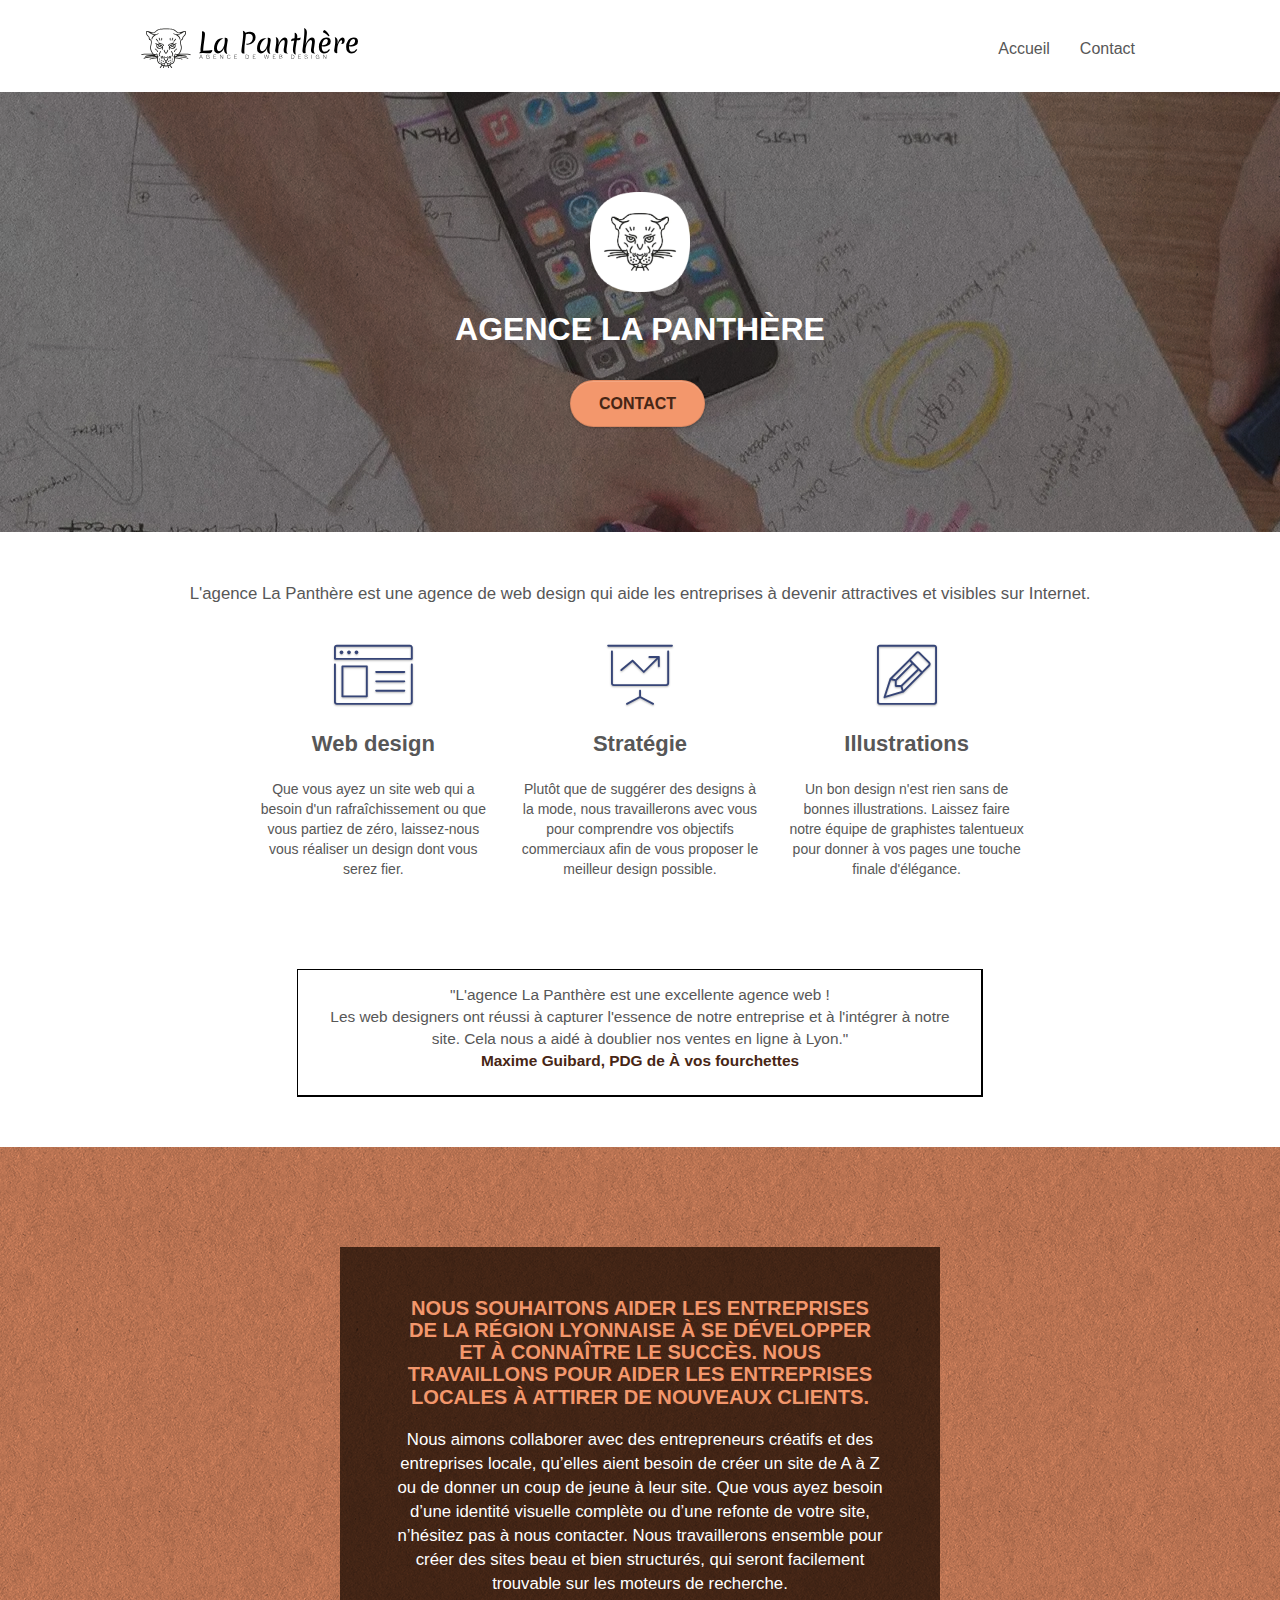
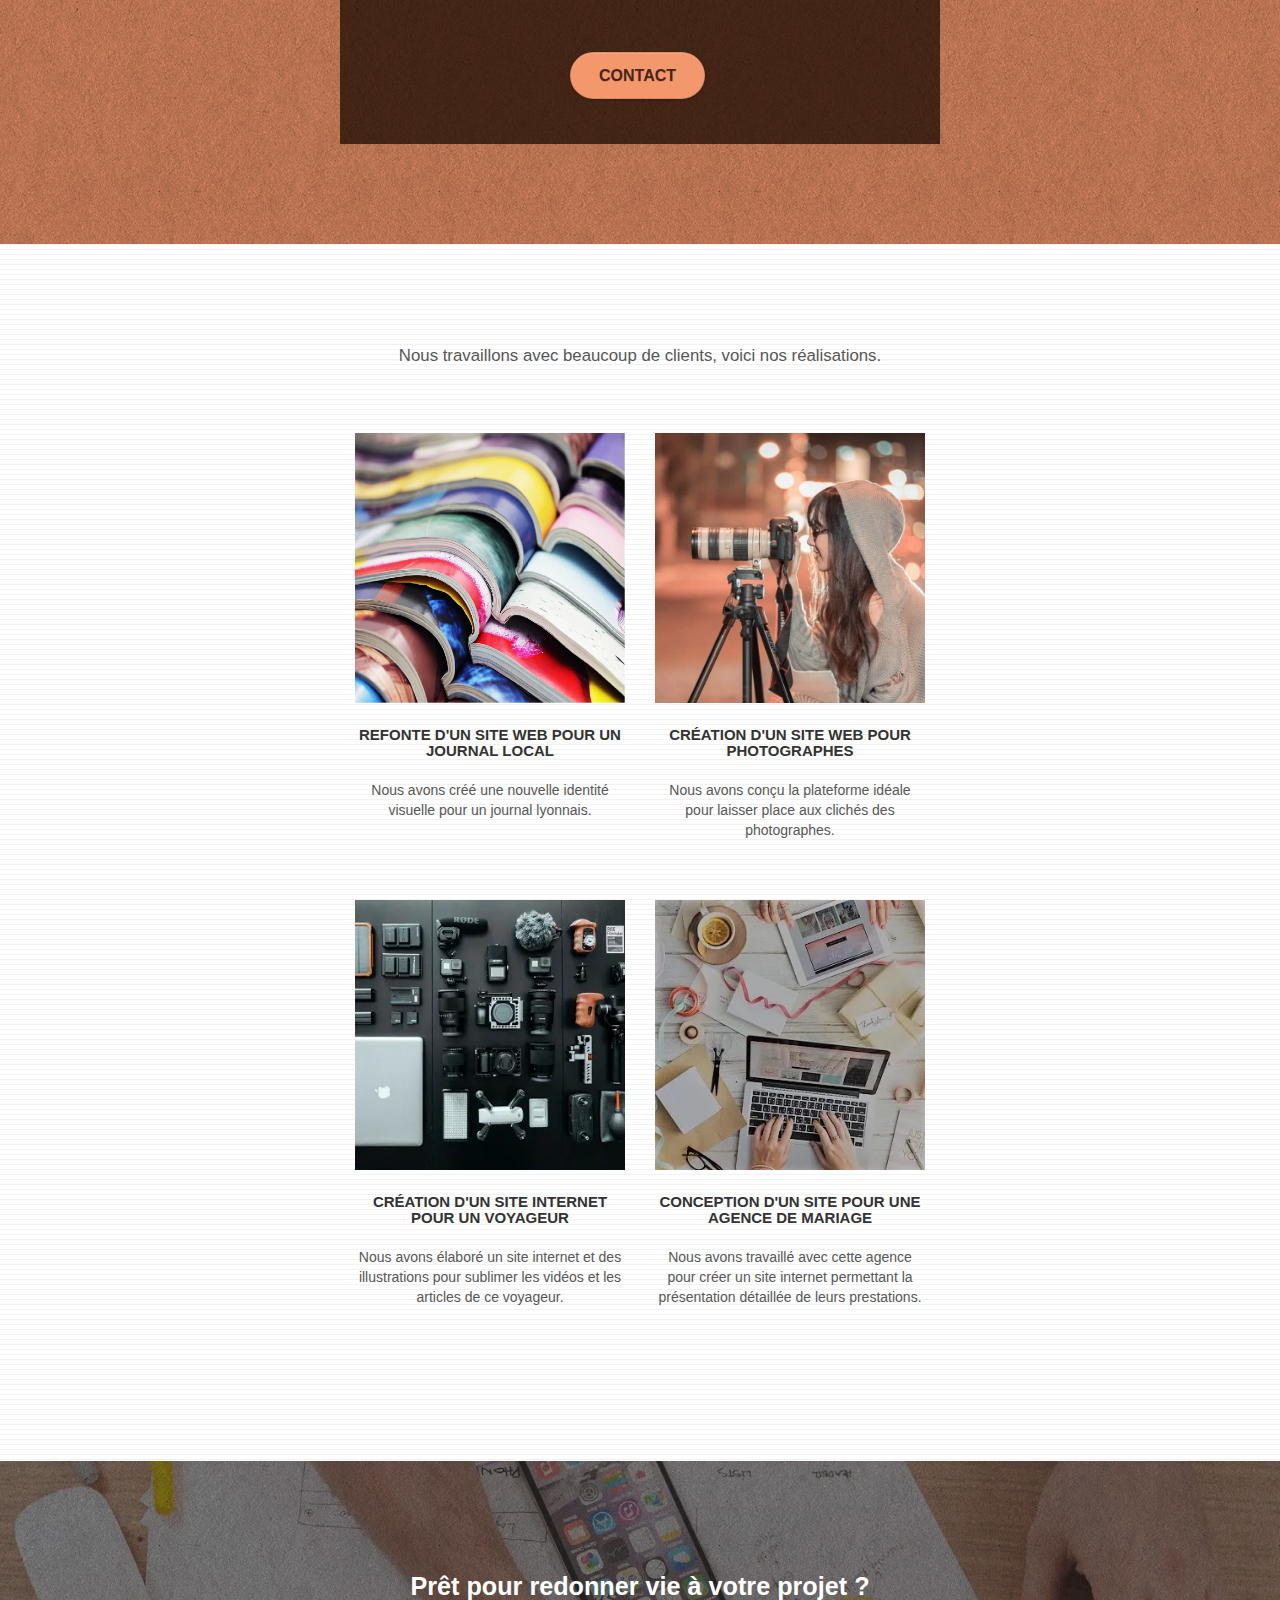
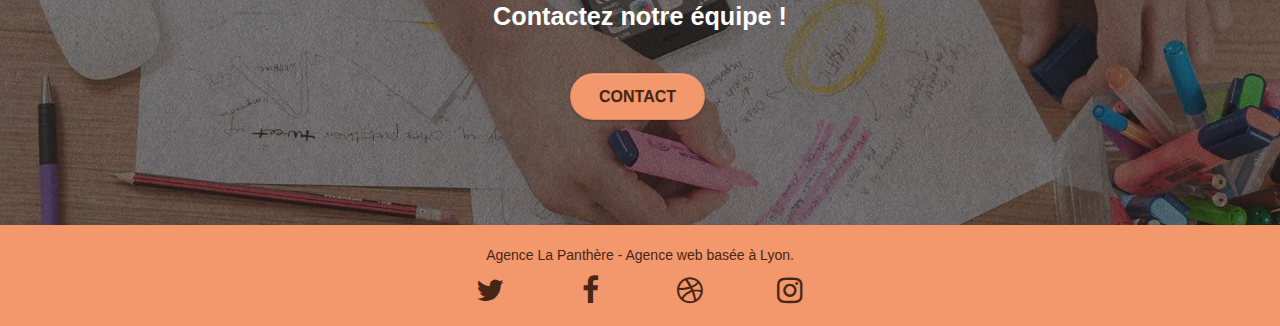
==== commit d33e6eb7: "refactor css - html" ====
--- a/index.html
+++ b/index.html
@@ -136,16 +136,19 @@
 							Nous souhaitons aider les entreprises de la région Lyonnaise à se développer et à connaître le succès. 
 							Nous travaillons pour aider les entreprises locales à attirer de nouveaux clients.<br>
 						</h3>
-						<p class="text-center white">
+						<div class="text-center white">
+						<p>
 							Nous aimons collaborer avec des entrepreneurs créatifs et des entreprises locale, qu’elles 
 							aient besoin de créer un site de A à Z ou de donner un coup de jeune à leur site. 
 							Que vous ayez besoin d’une identité visuelle complète ou d’une refonte de votre site, 
 							n’hésitez pas à nous contacter. Nous travaillerons ensemble pour créer des sites beau et bien 
 							structurés, qui seront facilement trouvable sur les moteurs de recherche. <br><br>
+						</p>
 							<div class="text-center">
 								<a href="contact.html" class="btn btn-lg btn-clean btn-rd cta-hero btn-atomic-tangerine">Contact</a>
 							</div>
-						</p>
+						
+						</div>
 					</div>
 				</div>
 			</div>
--- a/style.css
+++ b/style.css
@@ -789,7 +789,7 @@
     margin-top: 24px;
 }
 
-.white {
+.white p {
     color: #fff!important;
     font-size: 1em;
 }
